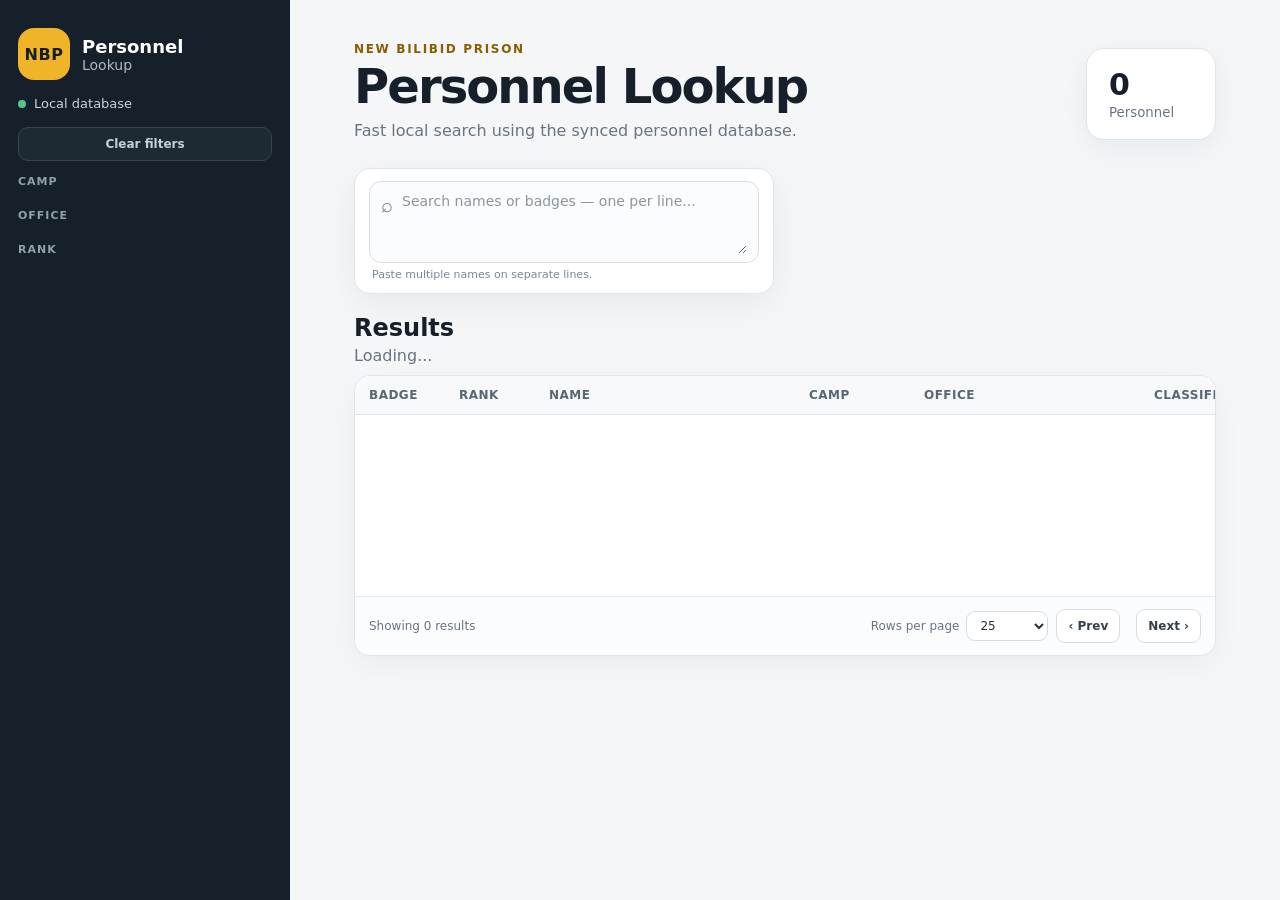
==== ui/index.html @ b85cb019 "Add Drive-backed profile image element" ====
<!doctype html>
<html lang="en">
<head>
  <meta charset="utf-8">
  <meta name="viewport" content="width=device-width, initial-scale=1">
  <title>NBP Personnel Lookup</title>
  <link rel="stylesheet" href="styles.css">
  <link rel="stylesheet" href="profile_a4.css">
</head>
<body>
  <div class="app-shell">
    <aside class="sidebar">
      <div class="sidebar-brand"><div class="brand-mark">NBP</div><div><div class="brand-title">Personnel</div><div class="brand-subtitle">Lookup</div></div></div>
      <div class="sync-chip"><span></span> Local database</div>
      <div class="sidebar-filters">
        <button id="clearButton" class="sidebar-clear" type="button">Clear filters</button>
        <div class="sidebar-filter-section"><div class="sidebar-filter-heading">Camp</div><div id="campChips" class="sidebar-chip-list"></div></div>
        <div class="sidebar-filter-section grow-section"><div class="sidebar-filter-heading">Office</div><div id="officeChips" class="sidebar-chip-list scroll-chip-list"></div></div>
        <div class="sidebar-filter-section grow-section"><div class="sidebar-filter-heading">Rank</div><div id="rankChips" class="sidebar-chip-list scroll-chip-list"></div></div>
      </div>
    </aside>

    <main class="content">
      <header class="topbar">
        <div><p class="eyebrow">NEW BILIBID PRISON</p><h1>Personnel Lookup</h1><p class="muted">Fast local search using the synced personnel database.</p></div>
        <div class="stat-card"><span id="totalPersonnel">0</span><small>Personnel</small></div>
      </header>
      <section class="search-panel compact-search-panel"><div class="search-box multiline-search"><span class="search-icon">⌕</span><textarea id="searchInput" rows="3" placeholder="Search names or badges — one per line..." autocomplete="off"></textarea></div><div class="search-hint">Paste multiple names on separate lines.</div></section>
      <section class="results-heading"><div><h2>Results</h2><p id="resultCount" class="muted">Loading...</p></div></section>
      <section class="table-card" aria-label="Personnel results">
        <div class="table-shell"><table class="personnel-table"><thead><tr><th>Badge</th><th>Rank</th><th>Name</th><th>Camp</th><th>Office</th><th>Classification</th><th>Type</th></tr></thead><tbody id="results"></tbody></table><div id="emptyState" class="empty-state hidden">No personnel matched your search.</div></div>
        <footer class="pagination-bar"><div id="pageSummary" class="page-summary">Showing 0 results</div><div class="pagination-controls"><label class="rows-control">Rows per page <select id="pageSize"><option value="10">10</option><option value="25" selected>25</option><option value="50">50</option><option value="100">100</option></select></label><button id="prevPage" class="page-nav" type="button">‹ Prev</button><div id="pageNumbers" class="page-numbers"></div><button id="nextPage" class="page-nav" type="button">Next ›</button></div></footer>
      </section>
    </main>
  </div>

  <div id="profileModal" class="modal hidden" aria-hidden="true">
    <div class="modal-backdrop" data-close-modal></div>
    <div class="profile-modal-frame">
      <div class="profile-toolbar">
        <span>A4 Personnel Profile</span>
        <div class="profile-toolbar-actions">
          <span id="pdfStatus" class="pdf-status"></span>
          <button id="printProfileButton" class="print-profile-button" type="button">Print</button>
          <button id="savePdfButton" class="save-pdf-button" type="button">Save PDF</button>
          <button class="close-button profile-close" data-close-modal aria-label="Close">×</button>
        </div>
      </div>

      <article class="profile-sheet">
        <header class="profile-sheet-header">
          <div class="profile-emblem">NBP</div>
          <div><h2>PERSONNEL PROFILE</h2><p>Personnel Office & Movement Tracking</p></div>
        </header>

        <div class="profile-main-grid">
          <aside class="profile-identity">
            <div class="profile-photo-large" id="profilePhotoBox">
              <img id="profilePhoto" alt="Personnel photo" class="profile-photo-image hidden">
              <span id="profileInitials">--</span>
            </div>
            <h3 id="profileName">—</h3>
            <div id="profileRank" class="identity-rank">—</div>
            <div class="identity-list">
              <div><span>Badge Number</span><strong id="profileBadgeValue">—</strong></div>
              <div><span>Record ID</span><strong id="profileRecordId">—</strong></div>
              <div><span>Classification</span><strong id="profileClassification">—</strong></div>
              <div><span>Personnel Type</span><strong id="profileType">—</strong></div>
              <div><span>Gender</span><strong id="profileGender">—</strong></div>
              <div><span>Camp</span><strong id="profileCampSide">—</strong></div>
            </div>
          </aside>

          <div class="profile-body">
            <section class="profile-section">
              <div class="profile-section-title">CURRENT OFFICE INFORMATION</div>
              <div class="office-info-grid">
                <div><span>Office</span><strong id="profileOffice">—</strong></div>
                <div><span>Camp</span><strong id="profileCamp">—</strong></div>
                <div><span>Rank</span><strong id="profileRankOffice">—</strong></div>
                <div><span>Status</span><strong class="current-status">CURRENT</strong></div>
              </div>
            </section>

            <section class="profile-section">
              <div class="profile-section-title">OFFICE MOVEMENT HISTORY</div>
              <div class="profile-table-wrap"><table class="profile-table"><thead><tr><th>#</th><th>From Office</th><th>To Office</th><th>Position</th><th>From Date</th><th>To Date</th><th>Remarks</th></tr></thead><tbody><tr class="placeholder-row"><td colspan="7">No office movement records yet.</td></tr></tbody></table></div>
            </section>
          </div>
        </div>

        <div class="profile-lower-grid">
          <section class="profile-section"><div class="profile-section-title">MEMO RECEIVED</div><div class="section-placeholder">No memo records yet.</div></section>
          <section class="profile-section"><div class="profile-section-title">COMMENDATIONS / RECOGNITIONS</div><div class="section-placeholder">No commendation records yet.</div></section>
        </div>

        <section class="profile-section remarks-section"><div class="profile-section-title">REMARKS</div><div class="section-placeholder">No remarks recorded.</div></section>
        <footer class="profile-footer"><span>PREPARED BY: ____________________</span><span>DATE GENERATED: <span id="profileGeneratedDate">—</span></span></footer>
      </article>
    </div>
  </div>
  <script src="app.js"></script>
</body>
</html>
---- ui/styles.css ----
:root { color-scheme: light; font-family: Inter, ui-sans-serif, system-ui, -apple-system, BlinkMacSystemFont, "Segoe UI", sans-serif; background:#f4f6f8; color:#17202a; }
*{box-sizing:border-box} body{margin:0;background:#f4f6f8} body.modal-open{overflow:hidden} button,input,textarea,select{font:inherit}
.app-shell{min-height:100vh;display:grid;grid-template-columns:290px 1fr}.sidebar{background:#16202a;color:white;padding:28px 18px 20px;position:sticky;top:0;height:100vh;display:flex;flex-direction:column;gap:16px;overflow:hidden}.sidebar-brand{display:flex;align-items:center;gap:12px}.brand-mark{width:52px;height:52px;border-radius:16px;display:grid;place-items:center;font-weight:800;background:#f0b429;color:#16202a;letter-spacing:.04em}.brand-title{font-size:18px;font-weight:750}.brand-subtitle{color:#aeb9c4;font-size:14px}.sync-chip{color:#cbd3da;font-size:13px;display:flex;align-items:center;gap:8px}.sync-chip span{width:8px;height:8px;background:#55c38a;border-radius:999px}.sidebar-filters{min-height:0;display:flex;flex-direction:column;gap:14px;flex:1}.sidebar-filter-section{min-height:0}.sidebar-filter-heading{margin-bottom:7px;color:#91a0ad;font-size:11px;font-weight:800;letter-spacing:.09em;text-transform:uppercase}.sidebar-chip-list{display:flex;flex-wrap:wrap;gap:6px}.scroll-chip-list{max-height:190px;overflow-y:auto;padding-right:4px;scrollbar-width:thin;scrollbar-color:#45525e transparent}.value-chip{border:1px solid #384550;border-radius:999px;background:#202c36;color:#d8e0e6;padding:5px 9px;font-size:11px;font-weight:700;cursor:pointer;white-space:nowrap}.value-chip:hover{background:#2a3742;border-color:#53616c}.value-chip.active{background:#f0b429;border-color:#f0b429;color:#17202a;box-shadow:0 1px 3px rgba(0,0,0,.18)}.sidebar-clear{width:100%;border:1px solid #384550;border-radius:10px;background:#1d2933;color:#c7d0d8;padding:9px 10px;font-size:12px;font-weight:800;cursor:pointer}.sidebar-clear:hover{background:#27343f;color:white}
.content{min-width:0;padding:42px clamp(28px,5vw,72px) 64px}.topbar{display:flex;justify-content:space-between;gap:30px;align-items:end;margin-bottom:28px}h1{margin:2px 0 7px;font-size:clamp(32px,4vw,48px);letter-spacing:-.04em}h2{margin:0 0 4px}.eyebrow{margin:0;color:#8a5d00;font-size:12px;font-weight:800;letter-spacing:.14em}.muted{color:#687581;margin:0}.stat-card{background:white;border:1px solid #e0e5e9;border-radius:18px;padding:18px 22px;min-width:130px;box-shadow:0 8px 30px rgba(25,39,52,.06)}.stat-card span{display:block;font-size:30px;font-weight:800}.stat-card small{color:#687581}.search-panel{background:white;padding:12px 14px;border:1px solid #e0e5e9;border-radius:16px;box-shadow:0 10px 35px rgba(25,39,52,.06)}.compact-search-panel{width:min(420px,100%)}.search-box{display:flex;gap:9px;border:1px solid #d8dee4;border-radius:12px;padding:8px 11px;background:#fbfcfd}.multiline-search{align-items:flex-start}.search-icon{color:#687581;font-size:20px;line-height:1;margin-top:5px}.search-box textarea{width:100%;height:64px;min-height:64px;max-height:120px;resize:vertical;border:0;outline:0;background:transparent;padding:2px 0;font-size:14px;line-height:1.35;color:#17202a}.search-box textarea::placeholder{color:#8a959f}.search-hint{margin:5px 3px 0;color:#7a8792;font-size:11px}.results-heading{display:flex;justify-content:space-between;margin:20px 0 10px}.table-card{background:white;border:1px solid #dfe4e8;border-radius:16px;box-shadow:0 10px 30px rgba(25,39,52,.045);overflow:hidden}.table-shell{overflow:auto;max-height:calc(100vh - 360px);min-height:220px;background:white}.personnel-table{width:100%;min-width:980px;border-collapse:separate;border-spacing:0;table-layout:fixed}.personnel-table thead th{position:sticky;top:0;z-index:2;background:#f7f9fa;color:#596773;border-bottom:1px solid #dfe4e8;padding:12px 14px;text-align:left;font-size:12px;font-weight:800;letter-spacing:.04em;text-transform:uppercase;white-space:nowrap}.personnel-table th:nth-child(1){width:90px}.personnel-table th:nth-child(2){width:90px}.personnel-table th:nth-child(3){width:260px}.personnel-table th:nth-child(4){width:115px}.personnel-table th:nth-child(5){width:230px}.personnel-table th:nth-child(6){width:150px}.personnel-table th:nth-child(7){width:135px}.person-row{cursor:pointer;outline:none}.person-row td{padding:11px 14px;border-bottom:1px solid #edf0f2;color:#34414c;font-size:14px;line-height:1.3;overflow:hidden;text-overflow:ellipsis;white-space:nowrap}.person-row:nth-child(even) td{background:#fbfcfd}.person-row:hover td,.person-row:focus td{background:#fff7df}.person-row:last-child td{border-bottom:0}.badge-cell{color:#687581!important;font-variant-numeric:tabular-nums}.rank-cell{color:#8a5d00!important;font-weight:800}.name-cell{color:#17202a!important;font-weight:750}.empty-state{padding:56px 20px;text-align:center;color:#687581}.hidden{display:none!important}.pagination-bar{display:flex;justify-content:space-between;align-items:center;gap:16px;padding:12px 14px;border-top:1px solid #e7ebee;background:#fbfcfd}.page-summary{font-size:12px;color:#687581;white-space:nowrap}.pagination-controls{display:flex;align-items:center;gap:8px;flex-wrap:wrap;justify-content:flex-end}.rows-control{display:flex;align-items:center;gap:7px;font-size:12px;color:#687581}.rows-control select{border:1px solid #d5dce2;border-radius:9px;background:white;color:#26323d;padding:6px 28px 6px 9px;outline:none}.page-nav,.page-number{border:1px solid #d5dce2;border-radius:9px;background:white;color:#34414c;min-height:34px;padding:6px 11px;font-size:12px;font-weight:750;cursor:pointer}.page-number{min-width:34px;padding:6px}.page-nav:hover:not(:disabled),.page-number:hover{background:#f3f6f8}.page-number.active{background:#f0b429;border-color:#e0a11b;color:#17202a}.page-nav:disabled{opacity:.4;cursor:default}.page-numbers{display:flex;align-items:center;gap:6px}.page-dots{color:#8a959f;font-size:12px;padding:0 2px}
.modal{position:fixed;inset:0;display:grid;place-items:center;z-index:20;padding:20px}.modal.hidden{display:none}.modal-backdrop{position:absolute;inset:0;background:rgba(13,21,28,.7);backdrop-filter:blur(5px)}.profile-sheet{position:relative;z-index:1;width:min(1180px,calc(100vw - 34px));max-height:calc(100vh - 34px);overflow:auto;background:#fff;border-radius:18px;padding:28px 30px 30px;box-shadow:0 30px 100px rgba(0,0,0,.35)}.profile-close{position:sticky;float:right;top:0;z-index:4;width:38px;height:38px;border:1px solid #d6dde3;border-radius:50%;background:white;color:#50606d;font-size:24px;line-height:1;cursor:pointer;box-shadow:0 5px 18px rgba(0,0,0,.08)}.profile-sheet-header{display:flex;align-items:center;gap:16px;padding:2px 46px 16px 0;border-bottom:3px solid #0b2e5d}.profile-emblem{width:66px;height:66px;border-radius:50%;display:grid;place-items:center;background:#0b2e5d;color:#f0b429;font-weight:900;font-size:18px;border:5px solid #e8b83f;box-shadow:inset 0 0 0 2px white}.profile-sheet-header h2{margin:0;color:#0b2e5d;font-size:34px;letter-spacing:.02em}.profile-sheet-header p{margin:3px 0 0;color:#344b67;font-size:14px;text-transform:uppercase;letter-spacing:.04em}.profile-main-grid{display:grid;grid-template-columns:260px 1fr;gap:24px;margin-top:20px}.profile-identity{border-right:1px solid #dfe5ea;padding-right:22px}.profile-photo-large{width:100%;aspect-ratio:4/4.6;border:1px solid #8ca0b7;background:linear-gradient(145deg,#eef3f7,#dfe7ee);display:grid;place-items:center;color:#0b2e5d;font-size:54px;font-weight:900}.profile-identity h3{margin:12px 0 2px;color:#0b2e5d;font-size:22px;line-height:1.15;text-align:center}.identity-rank{text-align:center;color:#344b67;font-weight:800;margin-bottom:14px}.identity-list{border-top:1px solid #dfe5ea}.identity-list>div{padding:10px 2px;border-bottom:1px solid #e6eaee}.identity-list span,.office-info-grid span{display:block;color:#0b2e5d;font-size:10px;font-weight:900;text-transform:uppercase;letter-spacing:.04em;margin-bottom:3px}.identity-list strong,.office-info-grid strong{display:block;color:#26323d;font-size:13px;overflow-wrap:anywhere}.profile-body{min-width:0;display:grid;gap:18px}.profile-section{border:1px solid #bfcbd6;border-radius:10px;overflow:hidden;background:white}.profile-section-title{background:#0b2e5d;color:white;padding:10px 14px;font-size:14px;font-weight:900;letter-spacing:.02em}.office-info-grid{display:grid;grid-template-columns:1fr 1fr}.office-info-grid>div{padding:12px 16px;border-right:1px solid #e1e6ea;border-bottom:1px solid #e1e6ea}.office-info-grid>div:nth-child(even){border-right:0}.office-info-grid>div:nth-last-child(-n+2){border-bottom:0}.current-status{display:inline-block!important;width:max-content;padding:4px 11px;border-radius:999px;background:#dff3df;color:#23743a!important;border:1px solid #b8dfbd;font-size:11px!important}.profile-table-wrap{overflow-x:auto}.profile-table{width:100%;border-collapse:collapse;min-width:700px}.profile-table th{background:#103765;color:white;padding:9px 8px;font-size:10px;text-transform:uppercase;border-right:1px solid #66809e}.profile-table td{padding:11px 9px;border-right:1px solid #d9e0e6;border-bottom:1px solid #d9e0e6;font-size:12px;color:#31404d}.profile-table th:last-child,.profile-table td:last-child{border-right:0}.placeholder-row td{text-align:center;color:#87929b!important;padding:30px!important}.profile-lower-grid{display:grid;grid-template-columns:1fr 1fr;gap:18px;margin-top:18px}.section-placeholder{min-height:110px;display:grid;place-items:center;color:#8a959f;font-size:13px;padding:24px}.remarks-section{margin-top:18px}.remarks-section .section-placeholder{min-height:70px}.profile-sheet::-webkit-scrollbar{width:10px}.profile-sheet::-webkit-scrollbar-thumb{background:#c5ced6;border-radius:999px}
@media(max-width:950px){.app-shell{grid-template-columns:250px 1fr}.pagination-bar{align-items:flex-start;flex-direction:column}.pagination-controls{justify-content:flex-start}.profile-main-grid{grid-template-columns:220px 1fr}.profile-sheet{padding:22px}.profile-sheet-header h2{font-size:28px}}@media(max-width:780px){.app-shell{grid-template-columns:1fr}.sidebar{display:none}.content{padding:28px 18px 48px}.topbar{align-items:start}.table-shell{max-height:none}.profile-main-grid{grid-template-columns:1fr}.profile-identity{border-right:0;border-bottom:1px solid #dfe5ea;padding-right:0;padding-bottom:18px}.profile-photo-large{max-width:240px;margin:0 auto}.profile-lower-grid{grid-template-columns:1fr}.office-info-grid{grid-template-columns:1fr}.office-info-grid>div{border-right:0}.profile-sheet-header h2{font-size:24px}.profile-sheet-header p{font-size:11px}}
---- ui/profile_a4.css ----
.profile-modal-frame {
  position: relative; z-index: 1; width: 210mm; min-width: 210mm; max-width: none; max-height: calc(100vh - 24px); overflow: auto;
  border-radius: 12px; box-shadow: 0 30px 100px rgba(0,0,0,.38); background:#dfe4e8;
}
#profileModal { overflow: auto; align-items: flex-start; justify-items: center; }
.profile-toolbar { position:sticky; top:0; z-index:10; display:flex; align-items:center; justify-content:space-between; gap:12px; min-height:48px; padding:8px 10px 8px 14px; background:#16202a; color:#dce4eb; border-bottom:1px solid #34424e; font-size:12px; font-weight:800; letter-spacing:.03em; }
.profile-toolbar-actions{display:flex;align-items:center;gap:8px}.save-pdf-button,.print-profile-button{border-radius:8px;padding:7px 13px;font-size:12px;font-weight:850;cursor:pointer}.save-pdf-button{border:1px solid #d99d10;background:#f0b429;color:#17202a}.save-pdf-button:hover:not(:disabled){background:#f6c54b}.save-pdf-button:disabled{opacity:.65;cursor:wait}.print-profile-button{border:1px solid #5c6a76;background:#26333e;color:#eef3f7}.print-profile-button:hover{background:#33424e}.pdf-status{max-width:220px;color:#aeb9c4;font-size:11px;font-weight:650;overflow:hidden;text-overflow:ellipsis;white-space:nowrap}.pdf-status.success{color:#69d39b}.pdf-status.error{color:#ff9b9b}.profile-close{position:static;float:none;width:32px;height:32px;border:1px solid #475560;border-radius:8px;background:#202c36;color:#dce4eb;font-size:21px;line-height:1;box-shadow:none}.profile-close:hover{background:#2b3944;color:white}

.profile-sheet { width:210mm; min-width:210mm; max-width:210mm; min-height:297mm; max-height:none; overflow:visible; border-radius:0; padding:9mm 12mm 8mm; background:white; box-shadow:none; }
.profile-sheet-header { padding:0 0 3.5mm; border-bottom-width:.8mm; }
.profile-emblem{width:15mm;height:15mm;border-width:1.1mm;font-size:13px}.profile-sheet-header h2{font-size:23px}.profile-sheet-header p{font-size:9px}
.profile-main-grid{grid-template-columns:49mm minmax(0,1fr);gap:6mm;margin-top:4mm;align-items:start}.profile-identity{padding-right:5mm}.profile-photo-large{width:45mm;height:51mm;aspect-ratio:auto;margin:0 auto;font-size:36px}.profile-identity h3{font-size:16px;margin-top:2.5mm}.identity-rank{font-size:10px;margin-bottom:2mm}.identity-list>div{padding:1.8mm .5mm}.identity-list span,.office-info-grid span{font-size:7.5px}.identity-list strong,.office-info-grid strong{font-size:9.5px}
.profile-body{gap:3mm;align-self:start;align-content:start;grid-auto-rows:max-content}.profile-section{border-radius:2mm;align-self:start}.profile-section-title{padding:2mm 3mm;font-size:10px}.office-info-grid{grid-template-columns:1fr 1fr;align-content:start}.office-info-grid>div{min-height:0;padding:2.2mm 3.5mm}.current-status{padding:.8mm 2.2mm;font-size:7.5px!important}
.profile-table{min-width:0;table-layout:fixed}.profile-table th{padding:1.7mm 1.1mm;font-size:6.5px}.profile-table td{padding:1.8mm 1.3mm;font-size:7.5px}.placeholder-row td{padding:5mm 2mm!important}.profile-lower-grid{gap:4mm;margin-top:3mm}.section-placeholder{min-height:19mm;font-size:8.5px;padding:4mm}.remarks-section{margin-top:3mm}.remarks-section .section-placeholder{min-height:13mm}.profile-footer{display:flex;justify-content:space-between;gap:10mm;margin-top:3mm;padding-top:2.5mm;border-top:1px solid #d8e0e6;color:#0b2e5d;font-size:7.5px;font-weight:800}

/* Screen-only behavior may change the outer viewport, but never the A4 sheet geometry. */
@media screen and (max-width:850px){
  #profileModal{justify-items:start;padding-left:10px;padding-right:10px}
  .profile-toolbar{font-size:11px}
}

@media print {
 @page{size:A4 portrait;margin:0}
 html,body{width:210mm!important;height:297mm!important;margin:0!important;padding:0!important;background:white!important;overflow:hidden!important}
 body>.app-shell,.profile-toolbar,.modal-backdrop{display:none!important}
 #profileModal,.profile-modal-frame,.profile-sheet{position:static!important;display:block!important;width:210mm!important;min-width:210mm!important;max-width:210mm!important;margin:0!important;overflow:hidden!important;border-radius:0!important;box-shadow:none!important;background:white!important}
 #profileModal{inset:auto!important;padding:0!important;height:297mm!important;max-height:297mm!important}
 .profile-modal-frame{height:297mm!important;max-height:297mm!important}
 .profile-sheet{height:297mm!important;min-height:297mm!important;max-height:297mm!important;padding:9mm 12mm 8mm!important;-webkit-print-color-adjust:exact;print-color-adjust:exact}

 /* Override responsive rules from the main app stylesheet. */
 .profile-main-grid{display:grid!important;grid-template-columns:49mm minmax(0,1fr)!important;gap:6mm!important;margin-top:4mm!important;align-items:start!important}
 .profile-identity{border-right:1px solid #dfe5ea!important;border-bottom:0!important;padding-right:5mm!important;padding-bottom:0!important}
 .profile-photo-large{width:45mm!important;height:51mm!important;margin:0 auto!important}
 .profile-body{display:grid!important;gap:3mm!important;align-self:start!important;align-content:start!important;grid-auto-rows:max-content!important}
 .office-info-grid{display:grid!important;grid-template-columns:1fr 1fr!important;align-content:start!important}
 .profile-lower-grid{display:grid!important;grid-template-columns:1fr 1fr!important;gap:4mm!important;margin-top:3mm!important}
 .profile-sheet-header h2{font-size:23px!important}
 .profile-sheet-header p{font-size:9px!important}

 .profile-section,.profile-main-grid,.profile-lower-grid,.profile-footer{break-inside:avoid;page-break-inside:avoid}
}
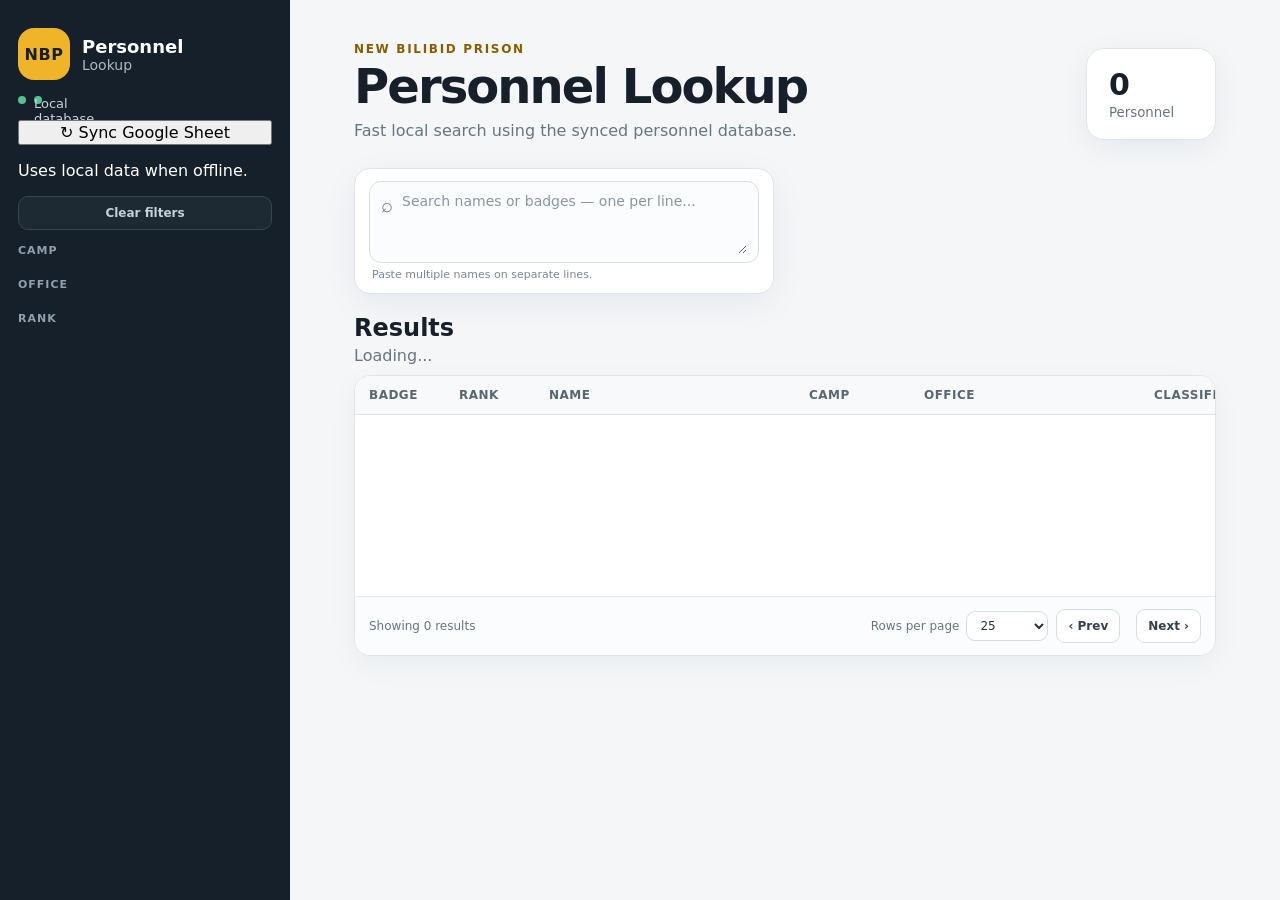
==== commit 35cc9e6d: "Add Google Sheet sync control" ====
--- a/ui/index.html
+++ b/ui/index.html
@@ -11,7 +11,9 @@
   <div class="app-shell">
     <aside class="sidebar">
       <div class="sidebar-brand"><div class="brand-mark">NBP</div><div><div class="brand-title">Personnel</div><div class="brand-subtitle">Lookup</div></div></div>
-      <div class="sync-chip"><span></span> Local database</div>
+      <div class="sync-chip"><span id="syncDot"></span><span id="syncStatus">Local database</span></div>
+      <button id="syncButton" class="sidebar-sync" type="button">↻ Sync Google Sheet</button>
+      <div id="syncMeta" class="sync-meta">Uses local data when offline.</div>
       <div class="sidebar-filters">
         <button id="clearButton" class="sidebar-clear" type="button">Clear filters</button>
         <div class="sidebar-filter-section"><div class="sidebar-filter-heading">Camp</div><div id="campChips" class="sidebar-chip-list"></div></div>
@@ -21,84 +23,14 @@
     </aside>
 
     <main class="content">
-      <header class="topbar">
-        <div><p class="eyebrow">NEW BILIBID PRISON</p><h1>Personnel Lookup</h1><p class="muted">Fast local search using the synced personnel database.</p></div>
-        <div class="stat-card"><span id="totalPersonnel">0</span><small>Personnel</small></div>
-      </header>
+      <header class="topbar"><div><p class="eyebrow">NEW BILIBID PRISON</p><h1>Personnel Lookup</h1><p class="muted">Fast local search using the synced personnel database.</p></div><div class="stat-card"><span id="totalPersonnel">0</span><small>Personnel</small></div></header>
       <section class="search-panel compact-search-panel"><div class="search-box multiline-search"><span class="search-icon">⌕</span><textarea id="searchInput" rows="3" placeholder="Search names or badges — one per line..." autocomplete="off"></textarea></div><div class="search-hint">Paste multiple names on separate lines.</div></section>
       <section class="results-heading"><div><h2>Results</h2><p id="resultCount" class="muted">Loading...</p></div></section>
-      <section class="table-card" aria-label="Personnel results">
-        <div class="table-shell"><table class="personnel-table"><thead><tr><th>Badge</th><th>Rank</th><th>Name</th><th>Camp</th><th>Office</th><th>Classification</th><th>Type</th></tr></thead><tbody id="results"></tbody></table><div id="emptyState" class="empty-state hidden">No personnel matched your search.</div></div>
-        <footer class="pagination-bar"><div id="pageSummary" class="page-summary">Showing 0 results</div><div class="pagination-controls"><label class="rows-control">Rows per page <select id="pageSize"><option value="10">10</option><option value="25" selected>25</option><option value="50">50</option><option value="100">100</option></select></label><button id="prevPage" class="page-nav" type="button">‹ Prev</button><div id="pageNumbers" class="page-numbers"></div><button id="nextPage" class="page-nav" type="button">Next ›</button></div></footer>
-      </section>
+      <section class="table-card" aria-label="Personnel results"><div class="table-shell"><table class="personnel-table"><thead><tr><th>Badge</th><th>Rank</th><th>Name</th><th>Camp</th><th>Office</th><th>Classification</th><th>Type</th></tr></thead><tbody id="results"></tbody></table><div id="emptyState" class="empty-state hidden">No personnel matched your search.</div></div><footer class="pagination-bar"><div id="pageSummary" class="page-summary">Showing 0 results</div><div class="pagination-controls"><label class="rows-control">Rows per page <select id="pageSize"><option value="10">10</option><option value="25" selected>25</option><option value="50">50</option><option value="100">100</option></select></label><button id="prevPage" class="page-nav" type="button">‹ Prev</button><div id="pageNumbers" class="page-numbers"></div><button id="nextPage" class="page-nav" type="button">Next ›</button></div></footer></section>
     </main>
   </div>
 
-  <div id="profileModal" class="modal hidden" aria-hidden="true">
-    <div class="modal-backdrop" data-close-modal></div>
-    <div class="profile-modal-frame">
-      <div class="profile-toolbar">
-        <span>A4 Personnel Profile</span>
-        <div class="profile-toolbar-actions">
-          <span id="pdfStatus" class="pdf-status"></span>
-          <button id="printProfileButton" class="print-profile-button" type="button">Print</button>
-          <button id="savePdfButton" class="save-pdf-button" type="button">Save PDF</button>
-          <button class="close-button profile-close" data-close-modal aria-label="Close">×</button>
-        </div>
-      </div>
-
-      <article class="profile-sheet">
-        <header class="profile-sheet-header">
-          <div class="profile-emblem">NBP</div>
-          <div><h2>PERSONNEL PROFILE</h2><p>Personnel Office & Movement Tracking</p></div>
-        </header>
-
-        <div class="profile-main-grid">
-          <aside class="profile-identity">
-            <div class="profile-photo-large" id="profilePhotoBox">
-              <img id="profilePhoto" alt="Personnel photo" class="profile-photo-image hidden">
-              <span id="profileInitials">--</span>
-            </div>
-            <h3 id="profileName">—</h3>
-            <div id="profileRank" class="identity-rank">—</div>
-            <div class="identity-list">
-              <div><span>Badge Number</span><strong id="profileBadgeValue">—</strong></div>
-              <div><span>Record ID</span><strong id="profileRecordId">—</strong></div>
-              <div><span>Classification</span><strong id="profileClassification">—</strong></div>
-              <div><span>Personnel Type</span><strong id="profileType">—</strong></div>
-              <div><span>Gender</span><strong id="profileGender">—</strong></div>
-              <div><span>Camp</span><strong id="profileCampSide">—</strong></div>
-            </div>
-          </aside>
-
-          <div class="profile-body">
-            <section class="profile-section">
-              <div class="profile-section-title">CURRENT OFFICE INFORMATION</div>
-              <div class="office-info-grid">
-                <div><span>Office</span><strong id="profileOffice">—</strong></div>
-                <div><span>Camp</span><strong id="profileCamp">—</strong></div>
-                <div><span>Rank</span><strong id="profileRankOffice">—</strong></div>
-                <div><span>Status</span><strong class="current-status">CURRENT</strong></div>
-              </div>
-            </section>
-
-            <section class="profile-section">
-              <div class="profile-section-title">OFFICE MOVEMENT HISTORY</div>
-              <div class="profile-table-wrap"><table class="profile-table"><thead><tr><th>#</th><th>From Office</th><th>To Office</th><th>Position</th><th>From Date</th><th>To Date</th><th>Remarks</th></tr></thead><tbody><tr class="placeholder-row"><td colspan="7">No office movement records yet.</td></tr></tbody></table></div>
-            </section>
-          </div>
-        </div>
-
-        <div class="profile-lower-grid">
-          <section class="profile-section"><div class="profile-section-title">MEMO RECEIVED</div><div class="section-placeholder">No memo records yet.</div></section>
-          <section class="profile-section"><div class="profile-section-title">COMMENDATIONS / RECOGNITIONS</div><div class="section-placeholder">No commendation records yet.</div></section>
-        </div>
-
-        <section class="profile-section remarks-section"><div class="profile-section-title">REMARKS</div><div class="section-placeholder">No remarks recorded.</div></section>
-        <footer class="profile-footer"><span>PREPARED BY: ____________________</span><span>DATE GENERATED: <span id="profileGeneratedDate">—</span></span></footer>
-      </article>
-    </div>
-  </div>
+  <div id="profileModal" class="modal hidden" aria-hidden="true"><div class="modal-backdrop" data-close-modal></div><div class="profile-modal-frame"><div class="profile-toolbar"><span>A4 Personnel Profile</span><div class="profile-toolbar-actions"><span id="pdfStatus" class="pdf-status"></span><button id="printProfileButton" class="print-profile-button" type="button">Print</button><button id="savePdfButton" class="save-pdf-button" type="button">Save PDF</button><button class="close-button profile-close" data-close-modal aria-label="Close">×</button></div></div><article class="profile-sheet"><header class="profile-sheet-header"><div class="profile-emblem">NBP</div><div><h2>PERSONNEL PROFILE</h2><p>Personnel Office & Movement Tracking</p></div></header><div class="profile-main-grid"><aside class="profile-identity"><div class="profile-photo-large" id="profilePhotoBox"><img id="profilePhoto" alt="Personnel photo" class="profile-photo-image hidden"><span id="profileInitials">--</span></div><h3 id="profileName">—</h3><div id="profileRank" class="identity-rank">—</div><div class="identity-list"><div><span>Badge Number</span><strong id="profileBadgeValue">—</strong></div><div><span>Record ID</span><strong id="profileRecordId">—</strong></div><div><span>Classification</span><strong id="profileClassification">—</strong></div><div><span>Personnel Type</span><strong id="profileType">—</strong></div><div><span>Gender</span><strong id="profileGender">—</strong></div><div><span>Camp</span><strong id="profileCampSide">—</strong></div></div></aside><div class="profile-body"><section class="profile-section"><div class="profile-section-title">CURRENT OFFICE INFORMATION</div><div class="office-info-grid"><div><span>Office</span><strong id="profileOffice">—</strong></div><div><span>Camp</span><strong id="profileCamp">—</strong></div><div><span>Rank</span><strong id="profileRankOffice">—</strong></div><div><span>Status</span><strong class="current-status">CURRENT</strong></div></div></section><section class="profile-section"><div class="profile-section-title">OFFICE MOVEMENT HISTORY</div><div class="profile-table-wrap"><table class="profile-table"><thead><tr><th>#</th><th>From Office</th><th>To Office</th><th>Position</th><th>From Date</th><th>To Date</th><th>Remarks</th></tr></thead><tbody><tr class="placeholder-row"><td colspan="7">No office movement records yet.</td></tr></tbody></table></div></section></div></div><div class="profile-lower-grid"><section class="profile-section"><div class="profile-section-title">MEMO RECEIVED</div><div class="section-placeholder">No memo records yet.</div></section><section class="profile-section"><div class="profile-section-title">COMMENDATIONS / RECOGNITIONS</div><div class="section-placeholder">No commendation records yet.</div></section></div><section class="profile-section remarks-section"><div class="profile-section-title">REMARKS</div><div class="section-placeholder">No remarks recorded.</div></section><footer class="profile-footer"><span>PREPARED BY: ____________________</span><span>DATE GENERATED: <span id="profileGeneratedDate">—</span></span></footer></article></div></div>
   <script src="app.js"></script>
 </body>
 </html>
--- a/ui/profile_a4.css
+++ b/ui/profile_a4.css
@@ -9,7 +9,7 @@
 .profile-sheet { width:210mm; min-width:210mm; max-width:210mm; min-height:297mm; max-height:none; overflow:visible; border-radius:0; padding:9mm 12mm 8mm; background:white; box-shadow:none; }
 .profile-sheet-header { padding:0 0 3.5mm; border-bottom-width:.8mm; }
 .profile-emblem{width:15mm;height:15mm;border-width:1.1mm;font-size:13px}.profile-sheet-header h2{font-size:23px}.profile-sheet-header p{font-size:9px}
-.profile-main-grid{grid-template-columns:49mm minmax(0,1fr);gap:6mm;margin-top:4mm;align-items:start}.profile-identity{padding-right:5mm}.profile-photo-large{width:45mm;height:51mm;aspect-ratio:auto;margin:0 auto;font-size:36px}.profile-identity h3{font-size:16px;margin-top:2.5mm}.identity-rank{font-size:10px;margin-bottom:2mm}.identity-list>div{padding:1.8mm .5mm}.identity-list span,.office-info-grid span{font-size:7.5px}.identity-list strong,.office-info-grid strong{font-size:9.5px}
+.profile-main-grid{grid-template-columns:49mm minmax(0,1fr);gap:6mm;margin-top:4mm;align-items:start}.profile-identity{padding-right:5mm}.profile-photo-large{position:relative;width:45mm;height:51mm;aspect-ratio:auto;margin:0 auto;font-size:36px;overflow:hidden;display:grid;place-items:center}.profile-photo-image{position:absolute;inset:0;width:100%;height:100%;object-fit:cover;object-position:center top;display:block}.profile-identity h3{font-size:16px;margin-top:2.5mm}.identity-rank{font-size:10px;margin-bottom:2mm}.identity-list>div{padding:1.8mm .5mm}.identity-list span,.office-info-grid span{font-size:7.5px}.identity-list strong,.office-info-grid strong{font-size:9.5px}
 .profile-body{gap:3mm;align-self:start;align-content:start;grid-auto-rows:max-content}.profile-section{border-radius:2mm;align-self:start}.profile-section-title{padding:2mm 3mm;font-size:10px}.office-info-grid{grid-template-columns:1fr 1fr;align-content:start}.office-info-grid>div{min-height:0;padding:2.2mm 3.5mm}.current-status{padding:.8mm 2.2mm;font-size:7.5px!important}
 .profile-table{min-width:0;table-layout:fixed}.profile-table th{padding:1.7mm 1.1mm;font-size:6.5px}.profile-table td{padding:1.8mm 1.3mm;font-size:7.5px}.placeholder-row td{padding:5mm 2mm!important}.profile-lower-grid{gap:4mm;margin-top:3mm}.section-placeholder{min-height:19mm;font-size:8.5px;padding:4mm}.remarks-section{margin-top:3mm}.remarks-section .section-placeholder{min-height:13mm}.profile-footer{display:flex;justify-content:space-between;gap:10mm;margin-top:3mm;padding-top:2.5mm;border-top:1px solid #d8e0e6;color:#0b2e5d;font-size:7.5px;font-weight:800}
 
@@ -27,8 +27,6 @@
  #profileModal{inset:auto!important;padding:0!important;height:297mm!important;max-height:297mm!important}
  .profile-modal-frame{height:297mm!important;max-height:297mm!important}
  .profile-sheet{height:297mm!important;min-height:297mm!important;max-height:297mm!important;padding:9mm 12mm 8mm!important;-webkit-print-color-adjust:exact;print-color-adjust:exact}
-
- /* Override responsive rules from the main app stylesheet. */
  .profile-main-grid{display:grid!important;grid-template-columns:49mm minmax(0,1fr)!important;gap:6mm!important;margin-top:4mm!important;align-items:start!important}
  .profile-identity{border-right:1px solid #dfe5ea!important;border-bottom:0!important;padding-right:5mm!important;padding-bottom:0!important}
  .profile-photo-large{width:45mm!important;height:51mm!important;margin:0 auto!important}
@@ -37,6 +35,5 @@
  .profile-lower-grid{display:grid!important;grid-template-columns:1fr 1fr!important;gap:4mm!important;margin-top:3mm!important}
  .profile-sheet-header h2{font-size:23px!important}
  .profile-sheet-header p{font-size:9px!important}
-
  .profile-section,.profile-main-grid,.profile-lower-grid,.profile-footer{break-inside:avoid;page-break-inside:avoid}
 }
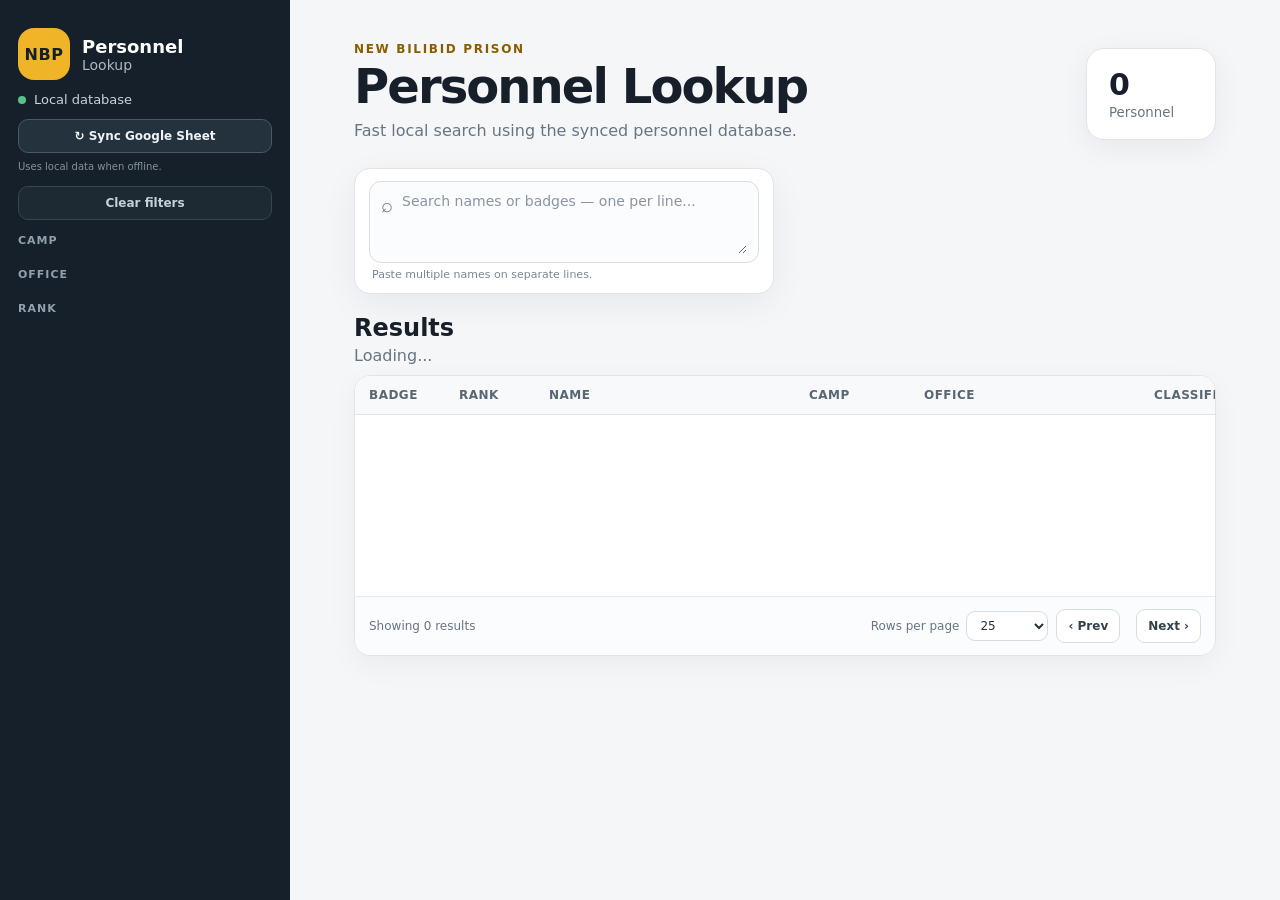
==== commit 1da5f114: "Add personal and emergency information to A4 profile" ====
--- a/ui/index.html
+++ b/ui/index.html
@@ -30,7 +30,62 @@
     </main>
   </div>
 
-  <div id="profileModal" class="modal hidden" aria-hidden="true"><div class="modal-backdrop" data-close-modal></div><div class="profile-modal-frame"><div class="profile-toolbar"><span>A4 Personnel Profile</span><div class="profile-toolbar-actions"><span id="pdfStatus" class="pdf-status"></span><button id="printProfileButton" class="print-profile-button" type="button">Print</button><button id="savePdfButton" class="save-pdf-button" type="button">Save PDF</button><button class="close-button profile-close" data-close-modal aria-label="Close">×</button></div></div><article class="profile-sheet"><header class="profile-sheet-header"><div class="profile-emblem">NBP</div><div><h2>PERSONNEL PROFILE</h2><p>Personnel Office & Movement Tracking</p></div></header><div class="profile-main-grid"><aside class="profile-identity"><div class="profile-photo-large" id="profilePhotoBox"><img id="profilePhoto" alt="Personnel photo" class="profile-photo-image hidden"><span id="profileInitials">--</span></div><h3 id="profileName">—</h3><div id="profileRank" class="identity-rank">—</div><div class="identity-list"><div><span>Badge Number</span><strong id="profileBadgeValue">—</strong></div><div><span>Record ID</span><strong id="profileRecordId">—</strong></div><div><span>Classification</span><strong id="profileClassification">—</strong></div><div><span>Personnel Type</span><strong id="profileType">—</strong></div><div><span>Gender</span><strong id="profileGender">—</strong></div><div><span>Camp</span><strong id="profileCampSide">—</strong></div></div></aside><div class="profile-body"><section class="profile-section"><div class="profile-section-title">CURRENT OFFICE INFORMATION</div><div class="office-info-grid"><div><span>Office</span><strong id="profileOffice">—</strong></div><div><span>Camp</span><strong id="profileCamp">—</strong></div><div><span>Rank</span><strong id="profileRankOffice">—</strong></div><div><span>Status</span><strong class="current-status">CURRENT</strong></div></div></section><section class="profile-section"><div class="profile-section-title">OFFICE MOVEMENT HISTORY</div><div class="profile-table-wrap"><table class="profile-table"><thead><tr><th>#</th><th>From Office</th><th>To Office</th><th>Position</th><th>From Date</th><th>To Date</th><th>Remarks</th></tr></thead><tbody><tr class="placeholder-row"><td colspan="7">No office movement records yet.</td></tr></tbody></table></div></section></div></div><div class="profile-lower-grid"><section class="profile-section"><div class="profile-section-title">MEMO RECEIVED</div><div class="section-placeholder">No memo records yet.</div></section><section class="profile-section"><div class="profile-section-title">COMMENDATIONS / RECOGNITIONS</div><div class="section-placeholder">No commendation records yet.</div></section></div><section class="profile-section remarks-section"><div class="profile-section-title">REMARKS</div><div class="section-placeholder">No remarks recorded.</div></section><footer class="profile-footer"><span>PREPARED BY: ____________________</span><span>DATE GENERATED: <span id="profileGeneratedDate">—</span></span></footer></article></div></div>
+  <div id="profileModal" class="modal hidden" aria-hidden="true">
+    <div class="modal-backdrop" data-close-modal></div>
+    <div class="profile-modal-frame">
+      <div class="profile-toolbar"><span>A4 Personnel Profile</span><div class="profile-toolbar-actions"><span id="pdfStatus" class="pdf-status"></span><button id="printProfileButton" class="print-profile-button" type="button">Print</button><button id="savePdfButton" class="save-pdf-button" type="button">Save PDF</button><button class="close-button profile-close" data-close-modal aria-label="Close">×</button></div></div>
+      <article class="profile-sheet">
+        <header class="profile-sheet-header"><div class="profile-emblem">NBP</div><div><h2>PERSONNEL PROFILE</h2><p>Personnel Office & Movement Tracking</p></div></header>
+
+        <div class="profile-main-grid">
+          <aside class="profile-identity">
+            <div class="profile-photo-large" id="profilePhotoBox"><img id="profilePhoto" alt="Personnel photo" class="profile-photo-image hidden"><span id="profileInitials">--</span></div>
+            <h3 id="profileName">—</h3><div id="profileRank" class="identity-rank">—</div>
+            <div class="identity-list">
+              <div><span>Badge Number</span><strong id="profileBadgeValue">—</strong></div>
+              <div><span>ID Number</span><strong id="profileIdNumber">—</strong></div>
+              <div><span>Record ID</span><strong id="profileRecordId">—</strong></div>
+              <div><span>Classification</span><strong id="profileClassification">—</strong></div>
+              <div><span>Personnel Type</span><strong id="profileType">—</strong></div>
+              <div><span>Gender</span><strong id="profileGender">—</strong></div>
+              <div><span>Camp</span><strong id="profileCampSide">—</strong></div>
+            </div>
+          </aside>
+
+          <div class="profile-body">
+            <section class="profile-section"><div class="profile-section-title">CURRENT OFFICE INFORMATION</div><div class="office-info-grid"><div><span>Office</span><strong id="profileOffice">—</strong></div><div><span>Camp</span><strong id="profileCamp">—</strong></div><div><span>Rank</span><strong id="profileRankOffice">—</strong></div><div><span>Status</span><strong class="current-status">CURRENT</strong></div></div></section>
+            <section class="profile-section"><div class="profile-section-title">OFFICE MOVEMENT HISTORY</div><div class="profile-table-wrap"><table class="profile-table"><thead><tr><th>#</th><th>From Office</th><th>To Office</th><th>Position</th><th>From Date</th><th>To Date</th><th>Remarks</th></tr></thead><tbody><tr class="placeholder-row"><td colspan="7">No office movement records yet.</td></tr></tbody></table></div></section>
+          </div>
+        </div>
+
+        <section class="profile-section personal-section">
+          <div class="profile-section-title">PERSONAL INFORMATION</div>
+          <div class="personal-info-grid">
+            <div><span>Birthdate</span><strong id="profileBirthdate">—</strong></div>
+            <div><span>Age</span><strong id="profileAge">—</strong></div>
+            <div><span>Civil Status</span><strong id="profileCivilStatus">—</strong></div>
+            <div><span>Religion</span><strong id="profileReligion">—</strong></div>
+            <div class="wide-field"><span>Highest Attained Education</span><strong id="profileEducation">—</strong></div>
+            <div class="wide-field"><span>Home Address</span><strong id="profileAddress">—</strong></div>
+          </div>
+        </section>
+
+        <section class="profile-section emergency-section">
+          <div class="profile-section-title">EMERGENCY CONTACT</div>
+          <div class="emergency-info-grid">
+            <div><span>Contact Person</span><strong id="profileEmergencyContact">—</strong></div>
+            <div><span>Relationship</span><strong id="profileEmergencyRelationship">—</strong></div>
+            <div><span>Contact Number</span><strong id="profileEmergencyNumber">—</strong></div>
+            <div class="emergency-address-field"><span>Address</span><strong id="profileEmergencyAddress">—</strong></div>
+          </div>
+        </section>
+
+        <div class="profile-lower-grid"><section class="profile-section"><div class="profile-section-title">MEMO RECEIVED</div><div class="section-placeholder">No memo records yet.</div></section><section class="profile-section"><div class="profile-section-title">COMMENDATIONS / RECOGNITIONS</div><div class="section-placeholder">No commendation records yet.</div></section></div>
+        <section class="profile-section remarks-section"><div class="profile-section-title">REMARKS</div><div class="section-placeholder">No remarks recorded.</div></section>
+        <footer class="profile-footer"><span>PREPARED BY: ____________________</span><span>DATE GENERATED: <span id="profileGeneratedDate">—</span></span></footer>
+      </article>
+    </div>
+  </div>
   <script src="app.js"></script>
 </body>
 </html>
--- a/ui/styles.css
+++ b/ui/styles.css
@@ -1,6 +1,6 @@
 :root { color-scheme: light; font-family: Inter, ui-sans-serif, system-ui, -apple-system, BlinkMacSystemFont, "Segoe UI", sans-serif; background:#f4f6f8; color:#17202a; }
 *{box-sizing:border-box} body{margin:0;background:#f4f6f8} body.modal-open{overflow:hidden} button,input,textarea,select{font:inherit}
-.app-shell{min-height:100vh;display:grid;grid-template-columns:290px 1fr}.sidebar{background:#16202a;color:white;padding:28px 18px 20px;position:sticky;top:0;height:100vh;display:flex;flex-direction:column;gap:16px;overflow:hidden}.sidebar-brand{display:flex;align-items:center;gap:12px}.brand-mark{width:52px;height:52px;border-radius:16px;display:grid;place-items:center;font-weight:800;background:#f0b429;color:#16202a;letter-spacing:.04em}.brand-title{font-size:18px;font-weight:750}.brand-subtitle{color:#aeb9c4;font-size:14px}.sync-chip{color:#cbd3da;font-size:13px;display:flex;align-items:center;gap:8px}.sync-chip span{width:8px;height:8px;background:#55c38a;border-radius:999px}.sidebar-filters{min-height:0;display:flex;flex-direction:column;gap:14px;flex:1}.sidebar-filter-section{min-height:0}.sidebar-filter-heading{margin-bottom:7px;color:#91a0ad;font-size:11px;font-weight:800;letter-spacing:.09em;text-transform:uppercase}.sidebar-chip-list{display:flex;flex-wrap:wrap;gap:6px}.scroll-chip-list{max-height:190px;overflow-y:auto;padding-right:4px;scrollbar-width:thin;scrollbar-color:#45525e transparent}.value-chip{border:1px solid #384550;border-radius:999px;background:#202c36;color:#d8e0e6;padding:5px 9px;font-size:11px;font-weight:700;cursor:pointer;white-space:nowrap}.value-chip:hover{background:#2a3742;border-color:#53616c}.value-chip.active{background:#f0b429;border-color:#f0b429;color:#17202a;box-shadow:0 1px 3px rgba(0,0,0,.18)}.sidebar-clear{width:100%;border:1px solid #384550;border-radius:10px;background:#1d2933;color:#c7d0d8;padding:9px 10px;font-size:12px;font-weight:800;cursor:pointer}.sidebar-clear:hover{background:#27343f;color:white}
+.app-shell{min-height:100vh;display:grid;grid-template-columns:290px 1fr}.sidebar{background:#16202a;color:white;padding:28px 18px 20px;position:sticky;top:0;height:100vh;display:flex;flex-direction:column;gap:12px;overflow:hidden}.sidebar-brand{display:flex;align-items:center;gap:12px}.brand-mark{width:52px;height:52px;border-radius:16px;display:grid;place-items:center;font-weight:800;background:#f0b429;color:#16202a;letter-spacing:.04em}.brand-title{font-size:18px;font-weight:750}.brand-subtitle{color:#aeb9c4;font-size:14px}.sync-chip{color:#cbd3da;font-size:13px;display:flex;align-items:center;gap:8px}.sync-chip span:first-child{width:8px;height:8px;background:#55c38a;border-radius:999px;flex:0 0 auto}.sync-chip span:first-child.sync-error{background:#e56b6b}.sidebar-sync{width:100%;border:1px solid #4a5965;border-radius:10px;background:#24323d;color:#eef3f7;padding:9px 10px;font-size:12px;font-weight:800;cursor:pointer}.sidebar-sync:hover:not(:disabled){background:#30404c}.sidebar-sync:disabled{opacity:.6;cursor:wait}.sync-meta{color:#83929e;font-size:10px;line-height:1.35;margin-top:-5px}.sidebar-filters{min-height:0;display:flex;flex-direction:column;gap:14px;flex:1}.sidebar-filter-section{min-height:0}.sidebar-filter-heading{margin-bottom:7px;color:#91a0ad;font-size:11px;font-weight:800;letter-spacing:.09em;text-transform:uppercase}.sidebar-chip-list{display:flex;flex-wrap:wrap;gap:6px}.scroll-chip-list{max-height:190px;overflow-y:auto;padding-right:4px;scrollbar-width:thin;scrollbar-color:#45525e transparent}.value-chip{border:1px solid #384550;border-radius:999px;background:#202c36;color:#d8e0e6;padding:5px 9px;font-size:11px;font-weight:700;cursor:pointer;white-space:nowrap}.value-chip:hover{background:#2a3742;border-color:#53616c}.value-chip.active{background:#f0b429;border-color:#f0b429;color:#17202a;box-shadow:0 1px 3px rgba(0,0,0,.18)}.sidebar-clear{width:100%;border:1px solid #384550;border-radius:10px;background:#1d2933;color:#c7d0d8;padding:9px 10px;font-size:12px;font-weight:800;cursor:pointer}.sidebar-clear:hover{background:#27343f;color:white}
 .content{min-width:0;padding:42px clamp(28px,5vw,72px) 64px}.topbar{display:flex;justify-content:space-between;gap:30px;align-items:end;margin-bottom:28px}h1{margin:2px 0 7px;font-size:clamp(32px,4vw,48px);letter-spacing:-.04em}h2{margin:0 0 4px}.eyebrow{margin:0;color:#8a5d00;font-size:12px;font-weight:800;letter-spacing:.14em}.muted{color:#687581;margin:0}.stat-card{background:white;border:1px solid #e0e5e9;border-radius:18px;padding:18px 22px;min-width:130px;box-shadow:0 8px 30px rgba(25,39,52,.06)}.stat-card span{display:block;font-size:30px;font-weight:800}.stat-card small{color:#687581}.search-panel{background:white;padding:12px 14px;border:1px solid #e0e5e9;border-radius:16px;box-shadow:0 10px 35px rgba(25,39,52,.06)}.compact-search-panel{width:min(420px,100%)}.search-box{display:flex;gap:9px;border:1px solid #d8dee4;border-radius:12px;padding:8px 11px;background:#fbfcfd}.multiline-search{align-items:flex-start}.search-icon{color:#687581;font-size:20px;line-height:1;margin-top:5px}.search-box textarea{width:100%;height:64px;min-height:64px;max-height:120px;resize:vertical;border:0;outline:0;background:transparent;padding:2px 0;font-size:14px;line-height:1.35;color:#17202a}.search-box textarea::placeholder{color:#8a959f}.search-hint{margin:5px 3px 0;color:#7a8792;font-size:11px}.results-heading{display:flex;justify-content:space-between;margin:20px 0 10px}.table-card{background:white;border:1px solid #dfe4e8;border-radius:16px;box-shadow:0 10px 30px rgba(25,39,52,.045);overflow:hidden}.table-shell{overflow:auto;max-height:calc(100vh - 360px);min-height:220px;background:white}.personnel-table{width:100%;min-width:980px;border-collapse:separate;border-spacing:0;table-layout:fixed}.personnel-table thead th{position:sticky;top:0;z-index:2;background:#f7f9fa;color:#596773;border-bottom:1px solid #dfe4e8;padding:12px 14px;text-align:left;font-size:12px;font-weight:800;letter-spacing:.04em;text-transform:uppercase;white-space:nowrap}.personnel-table th:nth-child(1){width:90px}.personnel-table th:nth-child(2){width:90px}.personnel-table th:nth-child(3){width:260px}.personnel-table th:nth-child(4){width:115px}.personnel-table th:nth-child(5){width:230px}.personnel-table th:nth-child(6){width:150px}.personnel-table th:nth-child(7){width:135px}.person-row{cursor:pointer;outline:none}.person-row td{padding:11px 14px;border-bottom:1px solid #edf0f2;color:#34414c;font-size:14px;line-height:1.3;overflow:hidden;text-overflow:ellipsis;white-space:nowrap}.person-row:nth-child(even) td{background:#fbfcfd}.person-row:hover td,.person-row:focus td{background:#fff7df}.person-row:last-child td{border-bottom:0}.badge-cell{color:#687581!important;font-variant-numeric:tabular-nums}.rank-cell{color:#8a5d00!important;font-weight:800}.name-cell{color:#17202a!important;font-weight:750}.empty-state{padding:56px 20px;text-align:center;color:#687581}.hidden{display:none!important}.pagination-bar{display:flex;justify-content:space-between;align-items:center;gap:16px;padding:12px 14px;border-top:1px solid #e7ebee;background:#fbfcfd}.page-summary{font-size:12px;color:#687581;white-space:nowrap}.pagination-controls{display:flex;align-items:center;gap:8px;flex-wrap:wrap;justify-content:flex-end}.rows-control{display:flex;align-items:center;gap:7px;font-size:12px;color:#687581}.rows-control select{border:1px solid #d5dce2;border-radius:9px;background:white;color:#26323d;padding:6px 28px 6px 9px;outline:none}.page-nav,.page-number{border:1px solid #d5dce2;border-radius:9px;background:white;color:#34414c;min-height:34px;padding:6px 11px;font-size:12px;font-weight:750;cursor:pointer}.page-number{min-width:34px;padding:6px}.page-nav:hover:not(:disabled),.page-number:hover{background:#f3f6f8}.page-number.active{background:#f0b429;border-color:#e0a11b;color:#17202a}.page-nav:disabled{opacity:.4;cursor:default}.page-numbers{display:flex;align-items:center;gap:6px}.page-dots{color:#8a959f;font-size:12px;padding:0 2px}
-.modal{position:fixed;inset:0;display:grid;place-items:center;z-index:20;padding:20px}.modal.hidden{display:none}.modal-backdrop{position:absolute;inset:0;background:rgba(13,21,28,.7);backdrop-filter:blur(5px)}.profile-sheet{position:relative;z-index:1;width:min(1180px,calc(100vw - 34px));max-height:calc(100vh - 34px);overflow:auto;background:#fff;border-radius:18px;padding:28px 30px 30px;box-shadow:0 30px 100px rgba(0,0,0,.35)}.profile-close{position:sticky;float:right;top:0;z-index:4;width:38px;height:38px;border:1px solid #d6dde3;border-radius:50%;background:white;color:#50606d;font-size:24px;line-height:1;cursor:pointer;box-shadow:0 5px 18px rgba(0,0,0,.08)}.profile-sheet-header{display:flex;align-items:center;gap:16px;padding:2px 46px 16px 0;border-bottom:3px solid #0b2e5d}.profile-emblem{width:66px;height:66px;border-radius:50%;display:grid;place-items:center;background:#0b2e5d;color:#f0b429;font-weight:900;font-size:18px;border:5px solid #e8b83f;box-shadow:inset 0 0 0 2px white}.profile-sheet-header h2{margin:0;color:#0b2e5d;font-size:34px;letter-spacing:.02em}.profile-sheet-header p{margin:3px 0 0;color:#344b67;font-size:14px;text-transform:uppercase;letter-spacing:.04em}.profile-main-grid{display:grid;grid-template-columns:260px 1fr;gap:24px;margin-top:20px}.profile-identity{border-right:1px solid #dfe5ea;padding-right:22px}.profile-photo-large{width:100%;aspect-ratio:4/4.6;border:1px solid #8ca0b7;background:linear-gradient(145deg,#eef3f7,#dfe7ee);display:grid;place-items:center;color:#0b2e5d;font-size:54px;font-weight:900}.profile-identity h3{margin:12px 0 2px;color:#0b2e5d;font-size:22px;line-height:1.15;text-align:center}.identity-rank{text-align:center;color:#344b67;font-weight:800;margin-bottom:14px}.identity-list{border-top:1px solid #dfe5ea}.identity-list>div{padding:10px 2px;border-bottom:1px solid #e6eaee}.identity-list span,.office-info-grid span{display:block;color:#0b2e5d;font-size:10px;font-weight:900;text-transform:uppercase;letter-spacing:.04em;margin-bottom:3px}.identity-list strong,.office-info-grid strong{display:block;color:#26323d;font-size:13px;overflow-wrap:anywhere}.profile-body{min-width:0;display:grid;gap:18px}.profile-section{border:1px solid #bfcbd6;border-radius:10px;overflow:hidden;background:white}.profile-section-title{background:#0b2e5d;color:white;padding:10px 14px;font-size:14px;font-weight:900;letter-spacing:.02em}.office-info-grid{display:grid;grid-template-columns:1fr 1fr}.office-info-grid>div{padding:12px 16px;border-right:1px solid #e1e6ea;border-bottom:1px solid #e1e6ea}.office-info-grid>div:nth-child(even){border-right:0}.office-info-grid>div:nth-last-child(-n+2){border-bottom:0}.current-status{display:inline-block!important;width:max-content;padding:4px 11px;border-radius:999px;background:#dff3df;color:#23743a!important;border:1px solid #b8dfbd;font-size:11px!important}.profile-table-wrap{overflow-x:auto}.profile-table{width:100%;border-collapse:collapse;min-width:700px}.profile-table th{background:#103765;color:white;padding:9px 8px;font-size:10px;text-transform:uppercase;border-right:1px solid #66809e}.profile-table td{padding:11px 9px;border-right:1px solid #d9e0e6;border-bottom:1px solid #d9e0e6;font-size:12px;color:#31404d}.profile-table th:last-child,.profile-table td:last-child{border-right:0}.placeholder-row td{text-align:center;color:#87929b!important;padding:30px!important}.profile-lower-grid{display:grid;grid-template-columns:1fr 1fr;gap:18px;margin-top:18px}.section-placeholder{min-height:110px;display:grid;place-items:center;color:#8a959f;font-size:13px;padding:24px}.remarks-section{margin-top:18px}.remarks-section .section-placeholder{min-height:70px}.profile-sheet::-webkit-scrollbar{width:10px}.profile-sheet::-webkit-scrollbar-thumb{background:#c5ced6;border-radius:999px}
+.modal{position:fixed;inset:0;display:grid;place-items:center;z-index:20;padding:20px}.modal.hidden{display:none}.modal-backdrop{position:absolute;inset:0;background:rgba(13,21,28,.7);backdrop-filter:blur(5px)}.profile-sheet{position:relative;z-index:1;width:min(1180px,calc(100vw - 34px));max-height:calc(100vh - 34px);overflow:auto;background:#fff;border-radius:18px;padding:28px 30px 30px;box-shadow:0 30px 100px rgba(0,0,0,.35)}.profile-close{position:sticky;float:right;top:0;z-index:4;width:38px;height:38px;border:1px solid #d6dde3;border-radius:50%;background:white;color:#50606d;font-size:24px;line-height:1;cursor:pointer;box-shadow:0 5px 18px rgba(0,0,0,.08)}.profile-sheet-header{display:flex;align-items:center;gap:16px;padding:2px 46px 16px 0;border-bottom:3px solid #0b2e5d}.profile-emblem{width:66px;height:66px;border-radius:50%;display:grid;place-items:center;background:#0b2e5d;color:#f0b429;font-weight:900;font-size:18px;border:5px solid #e8b83f;box-shadow:inset 0 0 0 2px white}.profile-sheet-header h2{margin:0;color:#0b2e5d;font-size:34px;letter-spacing:.02em}.profile-sheet-header p{margin:3px 0 0;color:#344b67;font-size:14px;text-transform:uppercase;letter-spacing:.04em}.profile-main-grid{display:grid;grid-template-columns:260px 1fr;gap:24px;margin-top:20px}.profile-identity{border-right:1px solid #dfe5ea;padding-right:22px}.profile-photo-large{width:100%;aspect-ratio:4/4.6;border:1px solid #8ca0b7;background:linear-gradient(145deg,#eef3f7,#dfe7ee);display:grid;place-items:center;color:#0b2e5d;font-size:54px;font-weight:900;overflow:hidden}.profile-photo-image{width:100%;height:100%;object-fit:cover;display:block}.profile-identity h3{margin:12px 0 2px;color:#0b2e5d;font-size:22px;line-height:1.15;text-align:center}.identity-rank{text-align:center;color:#344b67;font-weight:800;margin-bottom:14px}.identity-list{border-top:1px solid #dfe5ea}.identity-list>div{padding:10px 2px;border-bottom:1px solid #e6eaee}.identity-list span,.office-info-grid span{display:block;color:#0b2e5d;font-size:10px;font-weight:900;text-transform:uppercase;letter-spacing:.04em;margin-bottom:3px}.identity-list strong,.office-info-grid strong{display:block;color:#26323d;font-size:13px;overflow-wrap:anywhere}.profile-body{min-width:0;display:grid;gap:18px}.profile-section{border:1px solid #bfcbd6;border-radius:10px;overflow:hidden;background:white}.profile-section-title{background:#0b2e5d;color:white;padding:10px 14px;font-size:14px;font-weight:900;letter-spacing:.02em}.office-info-grid{display:grid;grid-template-columns:1fr 1fr}.office-info-grid>div{padding:12px 16px;border-right:1px solid #e1e6ea;border-bottom:1px solid #e1e6ea}.office-info-grid>div:nth-child(even){border-right:0}.office-info-grid>div:nth-last-child(-n+2){border-bottom:0}.current-status{display:inline-block!important;width:max-content;padding:4px 11px;border-radius:999px;background:#dff3df;color:#23743a!important;border:1px solid #b8dfbd;font-size:11px!important}.profile-table-wrap{overflow-x:auto}.profile-table{width:100%;border-collapse:collapse;min-width:700px}.profile-table th{background:#103765;color:white;padding:9px 8px;font-size:10px;text-transform:uppercase;border-right:1px solid #66809e}.profile-table td{padding:11px 9px;border-right:1px solid #d9e0e6;border-bottom:1px solid #d9e0e6;font-size:12px;color:#31404d}.profile-table th:last-child,.profile-table td:last-child{border-right:0}.placeholder-row td{text-align:center;color:#87929b!important;padding:30px!important}.profile-lower-grid{display:grid;grid-template-columns:1fr 1fr;gap:18px;margin-top:18px}.section-placeholder{min-height:110px;display:grid;place-items:center;color:#8a959f;font-size:13px;padding:24px}.remarks-section{margin-top:18px}.remarks-section .section-placeholder{min-height:70px}.profile-sheet::-webkit-scrollbar{width:10px}.profile-sheet::-webkit-scrollbar-thumb{background:#c5ced6;border-radius:999px}
 @media(max-width:950px){.app-shell{grid-template-columns:250px 1fr}.pagination-bar{align-items:flex-start;flex-direction:column}.pagination-controls{justify-content:flex-start}.profile-main-grid{grid-template-columns:220px 1fr}.profile-sheet{padding:22px}.profile-sheet-header h2{font-size:28px}}@media(max-width:780px){.app-shell{grid-template-columns:1fr}.sidebar{display:none}.content{padding:28px 18px 48px}.topbar{align-items:start}.table-shell{max-height:none}.profile-main-grid{grid-template-columns:1fr}.profile-identity{border-right:0;border-bottom:1px solid #dfe5ea;padding-right:0;padding-bottom:18px}.profile-photo-large{max-width:240px;margin:0 auto}.profile-lower-grid{grid-template-columns:1fr}.office-info-grid{grid-template-columns:1fr}.office-info-grid>div{border-right:0}.profile-sheet-header h2{font-size:24px}.profile-sheet-header p{font-size:11px}}
--- a/ui/profile_a4.css
+++ b/ui/profile_a4.css
@@ -6,34 +6,27 @@
 .profile-toolbar { position:sticky; top:0; z-index:10; display:flex; align-items:center; justify-content:space-between; gap:12px; min-height:48px; padding:8px 10px 8px 14px; background:#16202a; color:#dce4eb; border-bottom:1px solid #34424e; font-size:12px; font-weight:800; letter-spacing:.03em; }
 .profile-toolbar-actions{display:flex;align-items:center;gap:8px}.save-pdf-button,.print-profile-button{border-radius:8px;padding:7px 13px;font-size:12px;font-weight:850;cursor:pointer}.save-pdf-button{border:1px solid #d99d10;background:#f0b429;color:#17202a}.save-pdf-button:hover:not(:disabled){background:#f6c54b}.save-pdf-button:disabled{opacity:.65;cursor:wait}.print-profile-button{border:1px solid #5c6a76;background:#26333e;color:#eef3f7}.print-profile-button:hover{background:#33424e}.pdf-status{max-width:220px;color:#aeb9c4;font-size:11px;font-weight:650;overflow:hidden;text-overflow:ellipsis;white-space:nowrap}.pdf-status.success{color:#69d39b}.pdf-status.error{color:#ff9b9b}.profile-close{position:static;float:none;width:32px;height:32px;border:1px solid #475560;border-radius:8px;background:#202c36;color:#dce4eb;font-size:21px;line-height:1;box-shadow:none}.profile-close:hover{background:#2b3944;color:white}
 
-.profile-sheet { width:210mm; min-width:210mm; max-width:210mm; min-height:297mm; max-height:none; overflow:visible; border-radius:0; padding:9mm 12mm 8mm; background:white; box-shadow:none; }
-.profile-sheet-header { padding:0 0 3.5mm; border-bottom-width:.8mm; }
-.profile-emblem{width:15mm;height:15mm;border-width:1.1mm;font-size:13px}.profile-sheet-header h2{font-size:23px}.profile-sheet-header p{font-size:9px}
-.profile-main-grid{grid-template-columns:49mm minmax(0,1fr);gap:6mm;margin-top:4mm;align-items:start}.profile-identity{padding-right:5mm}.profile-photo-large{position:relative;width:45mm;height:51mm;aspect-ratio:auto;margin:0 auto;font-size:36px;overflow:hidden;display:grid;place-items:center}.profile-photo-image{position:absolute;inset:0;width:100%;height:100%;object-fit:cover;object-position:center top;display:block}.profile-identity h3{font-size:16px;margin-top:2.5mm}.identity-rank{font-size:10px;margin-bottom:2mm}.identity-list>div{padding:1.8mm .5mm}.identity-list span,.office-info-grid span{font-size:7.5px}.identity-list strong,.office-info-grid strong{font-size:9.5px}
-.profile-body{gap:3mm;align-self:start;align-content:start;grid-auto-rows:max-content}.profile-section{border-radius:2mm;align-self:start}.profile-section-title{padding:2mm 3mm;font-size:10px}.office-info-grid{grid-template-columns:1fr 1fr;align-content:start}.office-info-grid>div{min-height:0;padding:2.2mm 3.5mm}.current-status{padding:.8mm 2.2mm;font-size:7.5px!important}
-.profile-table{min-width:0;table-layout:fixed}.profile-table th{padding:1.7mm 1.1mm;font-size:6.5px}.profile-table td{padding:1.8mm 1.3mm;font-size:7.5px}.placeholder-row td{padding:5mm 2mm!important}.profile-lower-grid{gap:4mm;margin-top:3mm}.section-placeholder{min-height:19mm;font-size:8.5px;padding:4mm}.remarks-section{margin-top:3mm}.remarks-section .section-placeholder{min-height:13mm}.profile-footer{display:flex;justify-content:space-between;gap:10mm;margin-top:3mm;padding-top:2.5mm;border-top:1px solid #d8e0e6;color:#0b2e5d;font-size:7.5px;font-weight:800}
+.profile-sheet { --profile-color:#0b376d; --profile-ink:#0b2e5d; --profile-soft:#eaf1f8; width:210mm; min-width:210mm; max-width:210mm; min-height:297mm; max-height:none; overflow:visible; border-radius:0; padding:9mm 12mm 8mm; background:white; box-shadow:none; }
+/* Camp themes: NBP/BuCor green, Maximum orange, Medium blue, Minimum brown, RDC yellow. */
+.profile-sheet.theme-nbp{--profile-color:#1f6b45;--profile-ink:#155437;--profile-soft:#e7f2eb}
+.profile-sheet.theme-maximum{--profile-color:#d97706;--profile-ink:#9a4d00;--profile-soft:#fff0dd}
+.profile-sheet.theme-medium{--profile-color:#2563a6;--profile-ink:#174b7e;--profile-soft:#e7f0fa}
+.profile-sheet.theme-minimum{--profile-color:#7a4b2a;--profile-ink:#5b351d;--profile-soft:#f2e9e2}
+.profile-sheet.theme-rdc{--profile-color:#d6a900;--profile-ink:#725800;--profile-soft:#fff7cc}
+.profile-sheet.theme-default{--profile-color:#0b376d;--profile-ink:#0b2e5d;--profile-soft:#eaf1f8}
+.profile-sheet-header { padding:0 0 3.5mm; border-bottom:.8mm solid var(--profile-color)!important; }
+.profile-emblem{width:15mm;height:15mm;border-width:1.1mm;border-color:var(--profile-color)!important;background:var(--profile-color)!important;color:white!important;font-size:13px}.profile-sheet-header h2{font-size:23px;color:var(--profile-ink)!important}.profile-sheet-header p{font-size:9px;color:var(--profile-ink)!important}
+.profile-main-grid{grid-template-columns:49mm minmax(0,1fr);gap:6mm;margin-top:4mm;align-items:start}.profile-identity{padding-right:5mm}.profile-photo-large{position:relative;width:45mm;height:51mm;aspect-ratio:auto;margin:0 auto;font-size:36px;overflow:hidden;display:grid;place-items:center;color:var(--profile-ink)!important;background:var(--profile-soft)!important;border-color:var(--profile-color)!important}.profile-photo-image{position:absolute;inset:0;width:100%;height:100%;object-fit:cover;object-position:center top;display:block}.profile-identity h3{font-size:16px;margin-top:2.5mm;color:var(--profile-ink)!important}.identity-rank{font-size:10px;margin-bottom:2mm;color:var(--profile-ink)!important}.identity-list>div{padding:1.8mm .5mm}.identity-list span,.office-info-grid span{font-size:7.5px;color:var(--profile-ink)!important}.identity-list strong,.office-info-grid strong{font-size:9.5px}
+.profile-body{gap:3mm;align-self:start;align-content:start;grid-auto-rows:max-content}.profile-section{border-radius:2mm;align-self:start}.profile-section-title{padding:2mm 3mm;font-size:10px;background:var(--profile-color)!important;color:white!important}.office-info-grid{grid-template-columns:1fr 1fr;align-content:start}.office-info-grid>div{min-height:0;padding:2.2mm 3.5mm}.current-status{padding:.8mm 2.2mm;font-size:7.5px!important;background:var(--profile-soft)!important;color:var(--profile-ink)!important;border:1px solid color-mix(in srgb,var(--profile-color) 35%,white)!important}
+.profile-table{min-width:0;table-layout:fixed}.profile-table th{padding:1.7mm 1.1mm;font-size:6.5px;background:var(--profile-color)!important;color:white!important}.profile-table td{padding:1.8mm 1.3mm;font-size:7.5px}.placeholder-row td{padding:5mm 2mm!important}.profile-lower-grid{gap:4mm;margin-top:3mm}.section-placeholder{min-height:19mm;font-size:8.5px;padding:4mm}.remarks-section{margin-top:3mm}.remarks-section .section-placeholder{min-height:13mm}.profile-footer{display:flex;justify-content:space-between;gap:10mm;margin-top:3mm;padding-top:2.5mm;border-top:1px solid #d8e0e6;color:var(--profile-ink)!important;font-size:7.5px;font-weight:800}
 
-/* Screen-only behavior may change the outer viewport, but never the A4 sheet geometry. */
-@media screen and (max-width:850px){
-  #profileModal{justify-items:start;padding-left:10px;padding-right:10px}
-  .profile-toolbar{font-size:11px}
-}
-
+@media screen and (max-width:850px){#profileModal{justify-items:start;padding-left:10px;padding-right:10px}.profile-toolbar{font-size:11px}}
 @media print {
  @page{size:A4 portrait;margin:0}
  html,body{width:210mm!important;height:297mm!important;margin:0!important;padding:0!important;background:white!important;overflow:hidden!important}
  body>.app-shell,.profile-toolbar,.modal-backdrop{display:none!important}
  #profileModal,.profile-modal-frame,.profile-sheet{position:static!important;display:block!important;width:210mm!important;min-width:210mm!important;max-width:210mm!important;margin:0!important;overflow:hidden!important;border-radius:0!important;box-shadow:none!important;background:white!important}
- #profileModal{inset:auto!important;padding:0!important;height:297mm!important;max-height:297mm!important}
- .profile-modal-frame{height:297mm!important;max-height:297mm!important}
+ #profileModal{inset:auto!important;padding:0!important;height:297mm!important;max-height:297mm!important}.profile-modal-frame{height:297mm!important;max-height:297mm!important}
  .profile-sheet{height:297mm!important;min-height:297mm!important;max-height:297mm!important;padding:9mm 12mm 8mm!important;-webkit-print-color-adjust:exact;print-color-adjust:exact}
- .profile-main-grid{display:grid!important;grid-template-columns:49mm minmax(0,1fr)!important;gap:6mm!important;margin-top:4mm!important;align-items:start!important}
- .profile-identity{border-right:1px solid #dfe5ea!important;border-bottom:0!important;padding-right:5mm!important;padding-bottom:0!important}
- .profile-photo-large{width:45mm!important;height:51mm!important;margin:0 auto!important}
- .profile-body{display:grid!important;gap:3mm!important;align-self:start!important;align-content:start!important;grid-auto-rows:max-content!important}
- .office-info-grid{display:grid!important;grid-template-columns:1fr 1fr!important;align-content:start!important}
- .profile-lower-grid{display:grid!important;grid-template-columns:1fr 1fr!important;gap:4mm!important;margin-top:3mm!important}
- .profile-sheet-header h2{font-size:23px!important}
- .profile-sheet-header p{font-size:9px!important}
- .profile-section,.profile-main-grid,.profile-lower-grid,.profile-footer{break-inside:avoid;page-break-inside:avoid}
+ .profile-main-grid{display:grid!important;grid-template-columns:49mm minmax(0,1fr)!important;gap:6mm!important;margin-top:4mm!important;align-items:start!important}.profile-identity{border-right:1px solid #dfe5ea!important;border-bottom:0!important;padding-right:5mm!important;padding-bottom:0!important}.profile-photo-large{width:45mm!important;height:51mm!important;margin:0 auto!important}.profile-body{display:grid!important;gap:3mm!important;align-self:start!important;align-content:start!important;grid-auto-rows:max-content!important}.office-info-grid{display:grid!important;grid-template-columns:1fr 1fr!important;align-content:start!important}.profile-lower-grid{display:grid!important;grid-template-columns:1fr 1fr!important;gap:4mm!important;margin-top:3mm!important}.profile-sheet-header h2{font-size:23px!important}.profile-sheet-header p{font-size:9px!important}.profile-section,.profile-main-grid,.profile-lower-grid,.profile-footer{break-inside:avoid;page-break-inside:avoid}
 }
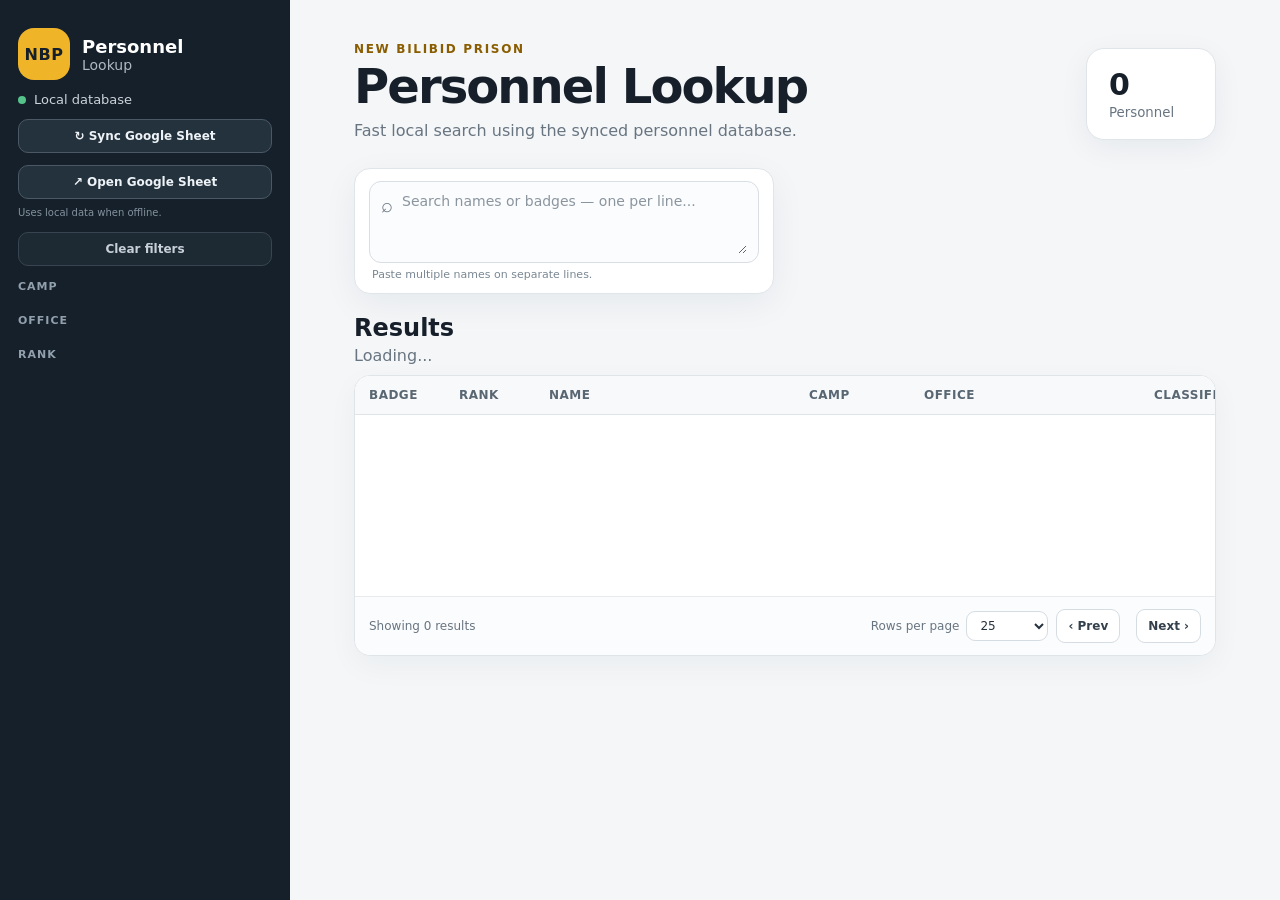
==== commit d479ec6d: "Add Open Google Sheet button to lookup sidebar" ====
--- a/ui/index.html
+++ b/ui/index.html
@@ -13,6 +13,7 @@
       <div class="sidebar-brand"><div class="brand-mark">NBP</div><div><div class="brand-title">Personnel</div><div class="brand-subtitle">Lookup</div></div></div>
       <div class="sync-chip"><span id="syncDot"></span><span id="syncStatus">Local database</span></div>
       <button id="syncButton" class="sidebar-sync" type="button">↻ Sync Google Sheet</button>
+      <button id="openSheetButton" class="sidebar-sync" type="button">↗ Open Google Sheet</button>
       <div id="syncMeta" class="sync-meta">Uses local data when offline.</div>
       <div class="sidebar-filters">
         <button id="clearButton" class="sidebar-clear" type="button">Clear filters</button>
@@ -41,47 +42,59 @@
           <aside class="profile-identity">
             <div class="profile-photo-large" id="profilePhotoBox"><img id="profilePhoto" alt="Personnel photo" class="profile-photo-image hidden"><span id="profileInitials">--</span></div>
             <h3 id="profileName">—</h3><div id="profileRank" class="identity-rank">—</div>
+
             <div class="identity-list">
               <div><span>Badge Number</span><strong id="profileBadgeValue">—</strong></div>
               <div><span>ID Number</span><strong id="profileIdNumber">—</strong></div>
-              <div><span>Record ID</span><strong id="profileRecordId">—</strong></div>
-              <div><span>Classification</span><strong id="profileClassification">—</strong></div>
               <div><span>Personnel Type</span><strong id="profileType">—</strong></div>
               <div><span>Gender</span><strong id="profileGender">—</strong></div>
-              <div><span>Camp</span><strong id="profileCampSide">—</strong></div>
+            </div>
+
+            <div class="identity-subheading">PERSONAL INFORMATION</div>
+            <div class="identity-list personal-identity-list">
+              <div><span>Birthdate</span><strong id="profileBirthdate">—</strong></div>
+              <div><span>Age</span><strong id="profileAge">—</strong></div>
+              <div><span>Place of Birth</span><strong id="profilePlaceOfBirth">—</strong></div>
+              <div><span>Civil Status</span><strong id="profileCivilStatus">—</strong></div>
+              <div><span>Citizenship</span><strong id="profileCitizenship">—</strong></div>
+              <div><span>Religion</span><strong id="profileReligion">—</strong></div>
+              <div><span>Blood Type</span><strong id="profileBloodType">—</strong></div>
+              <div><span>Height</span><strong id="profileHeight">—</strong></div>
+              <div><span>Weight</span><strong id="profileWeight">—</strong></div>
+              <div><span>Email</span><strong id="profileEmail">—</strong></div>
+              <div><span>TIN</span><strong id="profileTin">—</strong></div>
+              <div><span>Highest Attained Education</span><strong id="profileEducation">—</strong></div>
+              <div><span>Home Address</span><strong id="profileAddress">—</strong></div>
+            </div>
+
+            <div class="identity-subheading">PARENTS</div>
+            <div class="identity-list family-identity-list">
+              <div><span>Father's Name</span><strong id="profileFatherName">—</strong></div>
+              <div><span>Address</span><strong id="profileFatherAddress">—</strong></div>
+              <div><span>Mother's Name</span><strong id="profileMotherName">—</strong></div>
+              <div><span>Address</span><strong id="profileMotherAddress">—</strong></div>
+            </div>
+
+            <div class="identity-subheading">EMERGENCY CONTACT</div>
+            <div class="identity-list emergency-identity-list">
+              <div><span>Contact Person</span><strong id="profileEmergencyContact">—</strong></div>
+              <div><span>Relationship</span><strong id="profileEmergencyRelationship">—</strong></div>
+              <div><span>Contact Number</span><strong id="profileEmergencyNumber">—</strong></div>
+              <div><span>Address</span><strong id="profileEmergencyAddress">—</strong></div>
             </div>
           </aside>
 
           <div class="profile-body">
-            <section class="profile-section"><div class="profile-section-title">CURRENT OFFICE INFORMATION</div><div class="office-info-grid"><div><span>Office</span><strong id="profileOffice">—</strong></div><div><span>Camp</span><strong id="profileCamp">—</strong></div><div><span>Rank</span><strong id="profileRankOffice">—</strong></div><div><span>Status</span><strong class="current-status">CURRENT</strong></div></div></section>
+            <section class="profile-section"><div class="profile-section-title">CURRENT OFFICE INFORMATION</div><div class="office-info-grid"><div><span>Office</span><strong id="profileOffice">—</strong></div><div><span>Camp</span><strong id="profileCamp">—</strong></div><div><span>Rank</span><strong id="profileRankOffice">—</strong></div><div><span>Classification</span><strong id="profileClassificationOffice">—</strong></div><div><span>Personnel Status</span><strong id="profilePersonnelStatus">—</strong></div></div></section>
+
             <section class="profile-section"><div class="profile-section-title">OFFICE MOVEMENT HISTORY</div><div class="profile-table-wrap"><table class="profile-table"><thead><tr><th>#</th><th>From Office</th><th>To Office</th><th>Position</th><th>From Date</th><th>To Date</th><th>Remarks</th></tr></thead><tbody><tr class="placeholder-row"><td colspan="7">No office movement records yet.</td></tr></tbody></table></div></section>
+
+            <section class="profile-section"><div class="profile-section-title">MEMO RECEIVED / SUSPENSION AND DISMISSAL</div><div class="profile-table-wrap"><table class="profile-table"><thead><tr><th>Doc No.</th><th>Title</th><th>Type</th><th>Date</th></tr></thead><tbody><tr class="placeholder-row"><td colspan="4">No memo, suspension, or dismissal records yet.</td></tr></tbody></table></div></section>
+
+            <section class="profile-section"><div class="profile-section-title">COMMENDATIONS / RECOGNITIONS</div><div class="section-placeholder">No commendation records yet.</div></section>
           </div>
         </div>
 
-        <section class="profile-section personal-section">
-          <div class="profile-section-title">PERSONAL INFORMATION</div>
-          <div class="personal-info-grid">
-            <div><span>Birthdate</span><strong id="profileBirthdate">—</strong></div>
-            <div><span>Age</span><strong id="profileAge">—</strong></div>
-            <div><span>Civil Status</span><strong id="profileCivilStatus">—</strong></div>
-            <div><span>Religion</span><strong id="profileReligion">—</strong></div>
-            <div class="wide-field"><span>Highest Attained Education</span><strong id="profileEducation">—</strong></div>
-            <div class="wide-field"><span>Home Address</span><strong id="profileAddress">—</strong></div>
-          </div>
-        </section>
-
-        <section class="profile-section emergency-section">
-          <div class="profile-section-title">EMERGENCY CONTACT</div>
-          <div class="emergency-info-grid">
-            <div><span>Contact Person</span><strong id="profileEmergencyContact">—</strong></div>
-            <div><span>Relationship</span><strong id="profileEmergencyRelationship">—</strong></div>
-            <div><span>Contact Number</span><strong id="profileEmergencyNumber">—</strong></div>
-            <div class="emergency-address-field"><span>Address</span><strong id="profileEmergencyAddress">—</strong></div>
-          </div>
-        </section>
-
-        <div class="profile-lower-grid"><section class="profile-section"><div class="profile-section-title">MEMO RECEIVED</div><div class="section-placeholder">No memo records yet.</div></section><section class="profile-section"><div class="profile-section-title">COMMENDATIONS / RECOGNITIONS</div><div class="section-placeholder">No commendation records yet.</div></section></div>
-        <section class="profile-section remarks-section"><div class="profile-section-title">REMARKS</div><div class="section-placeholder">No remarks recorded.</div></section>
         <footer class="profile-footer"><span>PREPARED BY: ____________________</span><span>DATE GENERATED: <span id="profileGeneratedDate">—</span></span></footer>
       </article>
     </div>
--- a/ui/profile_a4.css
+++ b/ui/profile_a4.css
@@ -7,7 +7,6 @@
 .profile-toolbar-actions{display:flex;align-items:center;gap:8px}.save-pdf-button,.print-profile-button{border-radius:8px;padding:7px 13px;font-size:12px;font-weight:850;cursor:pointer}.save-pdf-button{border:1px solid #d99d10;background:#f0b429;color:#17202a}.save-pdf-button:hover:not(:disabled){background:#f6c54b}.save-pdf-button:disabled{opacity:.65;cursor:wait}.print-profile-button{border:1px solid #5c6a76;background:#26333e;color:#eef3f7}.print-profile-button:hover{background:#33424e}.pdf-status{max-width:220px;color:#aeb9c4;font-size:11px;font-weight:650;overflow:hidden;text-overflow:ellipsis;white-space:nowrap}.pdf-status.success{color:#69d39b}.pdf-status.error{color:#ff9b9b}.profile-close{position:static;float:none;width:32px;height:32px;border:1px solid #475560;border-radius:8px;background:#202c36;color:#dce4eb;font-size:21px;line-height:1;box-shadow:none}.profile-close:hover{background:#2b3944;color:white}
 
 .profile-sheet { --profile-color:#0b376d; --profile-ink:#0b2e5d; --profile-soft:#eaf1f8; width:210mm; min-width:210mm; max-width:210mm; min-height:297mm; max-height:none; overflow:visible; border-radius:0; padding:9mm 12mm 8mm; background:white; box-shadow:none; }
-/* Camp themes: NBP/BuCor green, Maximum orange, Medium blue, Minimum brown, RDC yellow. */
 .profile-sheet.theme-nbp{--profile-color:#1f6b45;--profile-ink:#155437;--profile-soft:#e7f2eb}
 .profile-sheet.theme-maximum{--profile-color:#d97706;--profile-ink:#9a4d00;--profile-soft:#fff0dd}
 .profile-sheet.theme-medium{--profile-color:#2563a6;--profile-ink:#174b7e;--profile-soft:#e7f0fa}
@@ -16,9 +15,13 @@
 .profile-sheet.theme-default{--profile-color:#0b376d;--profile-ink:#0b2e5d;--profile-soft:#eaf1f8}
 .profile-sheet-header { padding:0 0 3.5mm; border-bottom:.8mm solid var(--profile-color)!important; }
 .profile-emblem{width:15mm;height:15mm;border-width:1.1mm;border-color:var(--profile-color)!important;background:var(--profile-color)!important;color:white!important;font-size:13px}.profile-sheet-header h2{font-size:23px;color:var(--profile-ink)!important}.profile-sheet-header p{font-size:9px;color:var(--profile-ink)!important}
-.profile-main-grid{grid-template-columns:49mm minmax(0,1fr);gap:6mm;margin-top:4mm;align-items:start}.profile-identity{padding-right:5mm}.profile-photo-large{position:relative;width:45mm;height:51mm;aspect-ratio:auto;margin:0 auto;font-size:36px;overflow:hidden;display:grid;place-items:center;color:var(--profile-ink)!important;background:var(--profile-soft)!important;border-color:var(--profile-color)!important}.profile-photo-image{position:absolute;inset:0;width:100%;height:100%;object-fit:cover;object-position:center top;display:block}.profile-identity h3{font-size:16px;margin-top:2.5mm;color:var(--profile-ink)!important}.identity-rank{font-size:10px;margin-bottom:2mm;color:var(--profile-ink)!important}.identity-list>div{padding:1.8mm .5mm}.identity-list span,.office-info-grid span{font-size:7.5px;color:var(--profile-ink)!important}.identity-list strong,.office-info-grid strong{font-size:9.5px}
-.profile-body{gap:3mm;align-self:start;align-content:start;grid-auto-rows:max-content}.profile-section{border-radius:2mm;align-self:start}.profile-section-title{padding:2mm 3mm;font-size:10px;background:var(--profile-color)!important;color:white!important}.office-info-grid{grid-template-columns:1fr 1fr;align-content:start}.office-info-grid>div{min-height:0;padding:2.2mm 3.5mm}.current-status{padding:.8mm 2.2mm;font-size:7.5px!important;background:var(--profile-soft)!important;color:var(--profile-ink)!important;border:1px solid color-mix(in srgb,var(--profile-color) 35%,white)!important}
-.profile-table{min-width:0;table-layout:fixed}.profile-table th{padding:1.7mm 1.1mm;font-size:6.5px;background:var(--profile-color)!important;color:white!important}.profile-table td{padding:1.8mm 1.3mm;font-size:7.5px}.placeholder-row td{padding:5mm 2mm!important}.profile-lower-grid{gap:4mm;margin-top:3mm}.section-placeholder{min-height:19mm;font-size:8.5px;padding:4mm}.remarks-section{margin-top:3mm}.remarks-section .section-placeholder{min-height:13mm}.profile-footer{display:flex;justify-content:space-between;gap:10mm;margin-top:3mm;padding-top:2.5mm;border-top:1px solid #d8e0e6;color:var(--profile-ink)!important;font-size:7.5px;font-weight:800}
+
+.profile-main-grid{display:grid;grid-template-columns:49mm minmax(0,1fr);gap:6mm;margin-top:4mm;align-items:start}.profile-identity{padding-right:5mm;border-right:1px solid #dfe5ea}.profile-photo-large{position:relative;width:45mm;height:51mm;aspect-ratio:auto;margin:0 auto;font-size:36px;overflow:hidden;display:grid;place-items:center;color:var(--profile-ink)!important;background:var(--profile-soft)!important;border-color:var(--profile-color)!important}.profile-photo-image{position:absolute;inset:0;width:100%;height:100%;object-fit:cover;object-position:center top;display:block}.profile-identity h3{font-size:16px;margin-top:2.5mm;color:var(--profile-ink)!important}.identity-rank{font-size:10px;margin-bottom:2mm;color:var(--profile-ink)!important}
+.identity-list{border-top:1px solid #dfe5ea}.identity-list>div{padding:1.15mm .5mm;border-bottom:1px solid #e6eaee}.identity-list span,.office-info-grid span{display:block;font-size:6.6px;color:var(--profile-ink)!important;font-weight:900;text-transform:uppercase;letter-spacing:.035em;margin-bottom:.35mm}.identity-list strong,.office-info-grid strong{display:block;font-size:8.2px;color:#26323d;overflow-wrap:anywhere;line-height:1.18}.identity-subheading{margin-top:1.8mm;padding:1.15mm 1.6mm;background:var(--profile-soft);border-left:1mm solid var(--profile-color);color:var(--profile-ink);font-size:7px;font-weight:900;letter-spacing:.045em}.personal-identity-list,.family-identity-list,.emergency-identity-list{border-top:0}.personal-identity-list>div,.family-identity-list>div,.emergency-identity-list>div{padding-top:1.05mm;padding-bottom:1.05mm}
+
+.profile-body{min-width:0;display:grid;gap:3mm;align-self:start;align-content:start;grid-auto-rows:max-content}.profile-section{border:1px solid #bfcbd6;border-radius:2mm;overflow:hidden;background:white;align-self:start}.profile-section-title{padding:2mm 3mm;font-size:10px;background:var(--profile-color)!important;color:white!important;font-weight:900;letter-spacing:.02em}.office-info-grid{display:grid;grid-template-columns:1fr 1fr;align-content:start}.office-info-grid>div{min-height:0;padding:2.2mm 3.5mm;border-right:1px solid #e1e6ea;border-bottom:1px solid #e1e6ea}.office-info-grid>div:nth-child(even){border-right:0}.office-info-grid>div:nth-child(5){grid-column:1/-1;border-right:0;border-bottom:0}.office-info-grid>div:nth-child(4){border-bottom:1px solid #e1e6ea}.current-status{display:inline-block!important;width:max-content;padding:.8mm 2.2mm;font-size:7.5px!important;background:var(--profile-soft)!important;color:var(--profile-ink)!important;border:1px solid color-mix(in srgb,var(--profile-color) 35%,white)!important;border-radius:999px}
+.profile-table-wrap{overflow-x:auto}.profile-table{width:100%;min-width:0;table-layout:fixed;border-collapse:collapse}.profile-table th{padding:1.7mm 1.1mm;font-size:6.5px;background:var(--profile-color)!important;color:white!important;border-right:1px solid rgba(255,255,255,.35);text-transform:uppercase}.profile-table td{padding:1.8mm 1.3mm;font-size:7.5px;border-right:1px solid #d9e0e6;border-bottom:1px solid #d9e0e6}.profile-table th:last-child,.profile-table td:last-child{border-right:0}.placeholder-row td{text-align:center;color:#87929b!important;padding:4mm 2mm!important}
+.profile-lower-grid{display:grid;grid-template-columns:1fr;gap:3mm;margin-top:0}.section-placeholder{min-height:14mm;font-size:8px;padding:3mm;display:grid;place-items:center;color:#8a959f}.profile-footer{display:flex;justify-content:space-between;gap:10mm;margin-top:3mm;padding-top:2.2mm;border-top:1px solid #d8e0e6;color:var(--profile-ink)!important;font-size:7.3px;font-weight:800}
 
 @media screen and (max-width:850px){#profileModal{justify-items:start;padding-left:10px;padding-right:10px}.profile-toolbar{font-size:11px}}
 @media print {
@@ -27,6 +30,6 @@
  body>.app-shell,.profile-toolbar,.modal-backdrop{display:none!important}
  #profileModal,.profile-modal-frame,.profile-sheet{position:static!important;display:block!important;width:210mm!important;min-width:210mm!important;max-width:210mm!important;margin:0!important;overflow:hidden!important;border-radius:0!important;box-shadow:none!important;background:white!important}
  #profileModal{inset:auto!important;padding:0!important;height:297mm!important;max-height:297mm!important}.profile-modal-frame{height:297mm!important;max-height:297mm!important}
- .profile-sheet{height:297mm!important;min-height:297mm!important;max-height:297mm!important;padding:9mm 12mm 8mm!important;-webkit-print-color-adjust:exact;print-color-adjust:exact}
- .profile-main-grid{display:grid!important;grid-template-columns:49mm minmax(0,1fr)!important;gap:6mm!important;margin-top:4mm!important;align-items:start!important}.profile-identity{border-right:1px solid #dfe5ea!important;border-bottom:0!important;padding-right:5mm!important;padding-bottom:0!important}.profile-photo-large{width:45mm!important;height:51mm!important;margin:0 auto!important}.profile-body{display:grid!important;gap:3mm!important;align-self:start!important;align-content:start!important;grid-auto-rows:max-content!important}.office-info-grid{display:grid!important;grid-template-columns:1fr 1fr!important;align-content:start!important}.profile-lower-grid{display:grid!important;grid-template-columns:1fr 1fr!important;gap:4mm!important;margin-top:3mm!important}.profile-sheet-header h2{font-size:23px!important}.profile-sheet-header p{font-size:9px!important}.profile-section,.profile-main-grid,.profile-lower-grid,.profile-footer{break-inside:avoid;page-break-inside:avoid}
-}
+ .profile-sheet{height:297mm!important;min-height:297mm!important;max-height:297mm!important;padding:7mm 12mm 6mm!important;-webkit-print-color-adjust:exact;print-color-adjust:exact}
+ .profile-main-grid{display:grid!important;grid-template-columns:49mm minmax(0,1fr)!important;gap:6mm!important;margin-top:3mm!important;align-items:start!important}.profile-identity{border-right:1px solid #dfe5ea!important;border-bottom:0!important;padding-right:5mm!important;padding-bottom:0!important}.profile-photo-large{width:43mm!important;height:47mm!important;margin:0 auto!important}.profile-body{display:grid!important;gap:2.5mm!important;align-self:start!important;align-content:start!important;grid-auto-rows:max-content!important}.office-info-grid{display:grid!important;grid-template-columns:1fr 1fr!important;align-content:start!important}.profile-lower-grid{display:grid!important;grid-template-columns:1fr!important;gap:2.5mm!important;margin-top:0!important}.profile-sheet-header h2{font-size:21px!important}.profile-sheet-header p{font-size:8px!important}.identity-list>div{padding-top:.85mm!important;padding-bottom:.85mm!important}.identity-subheading{margin-top:1.4mm!important;padding-top:.9mm!important;padding-bottom:.9mm!important}.profile-section-title{padding-top:1.6mm!important;padding-bottom:1.6mm!important}.profile-section,.profile-main-grid,.profile-lower-grid,.profile-footer{break-inside:avoid;page-break-inside:avoid}
+}
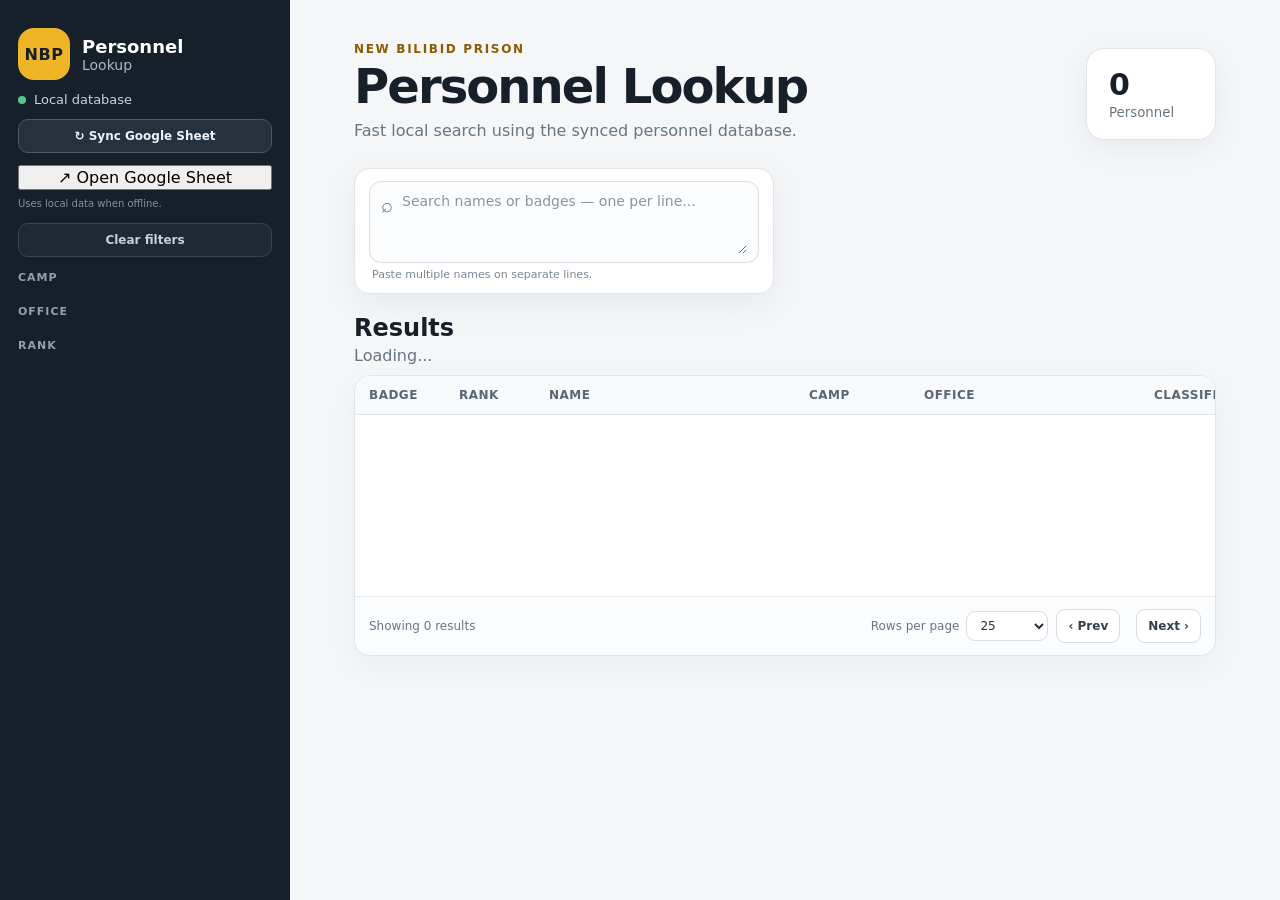
==== commit 60f0d8c9: "Add profile Add Photo control" ====
--- a/ui/index.html
+++ b/ui/index.html
@@ -13,7 +13,7 @@
       <div class="sidebar-brand"><div class="brand-mark">NBP</div><div><div class="brand-title">Personnel</div><div class="brand-subtitle">Lookup</div></div></div>
       <div class="sync-chip"><span id="syncDot"></span><span id="syncStatus">Local database</span></div>
       <button id="syncButton" class="sidebar-sync" type="button">↻ Sync Google Sheet</button>
-      <button id="openSheetButton" class="sidebar-sync" type="button">↗ Open Google Sheet</button>
+      <button id="openSheetButton" class="sidebar-open-sheet" type="button">↗ Open Google Sheet</button>
       <div id="syncMeta" class="sync-meta">Uses local data when offline.</div>
       <div class="sidebar-filters">
         <button id="clearButton" class="sidebar-clear" type="button">Clear filters</button>
@@ -41,6 +41,8 @@
         <div class="profile-main-grid">
           <aside class="profile-identity">
             <div class="profile-photo-large" id="profilePhotoBox"><img id="profilePhoto" alt="Personnel photo" class="profile-photo-image hidden"><span id="profileInitials">--</span></div>
+            <button id="addPhotoButton" class="add-photo-button" type="button">+ Add Photo</button>
+            <div id="photoStatus" class="photo-status"></div>
             <h3 id="profileName">—</h3><div id="profileRank" class="identity-rank">—</div>
 
             <div class="identity-list">
